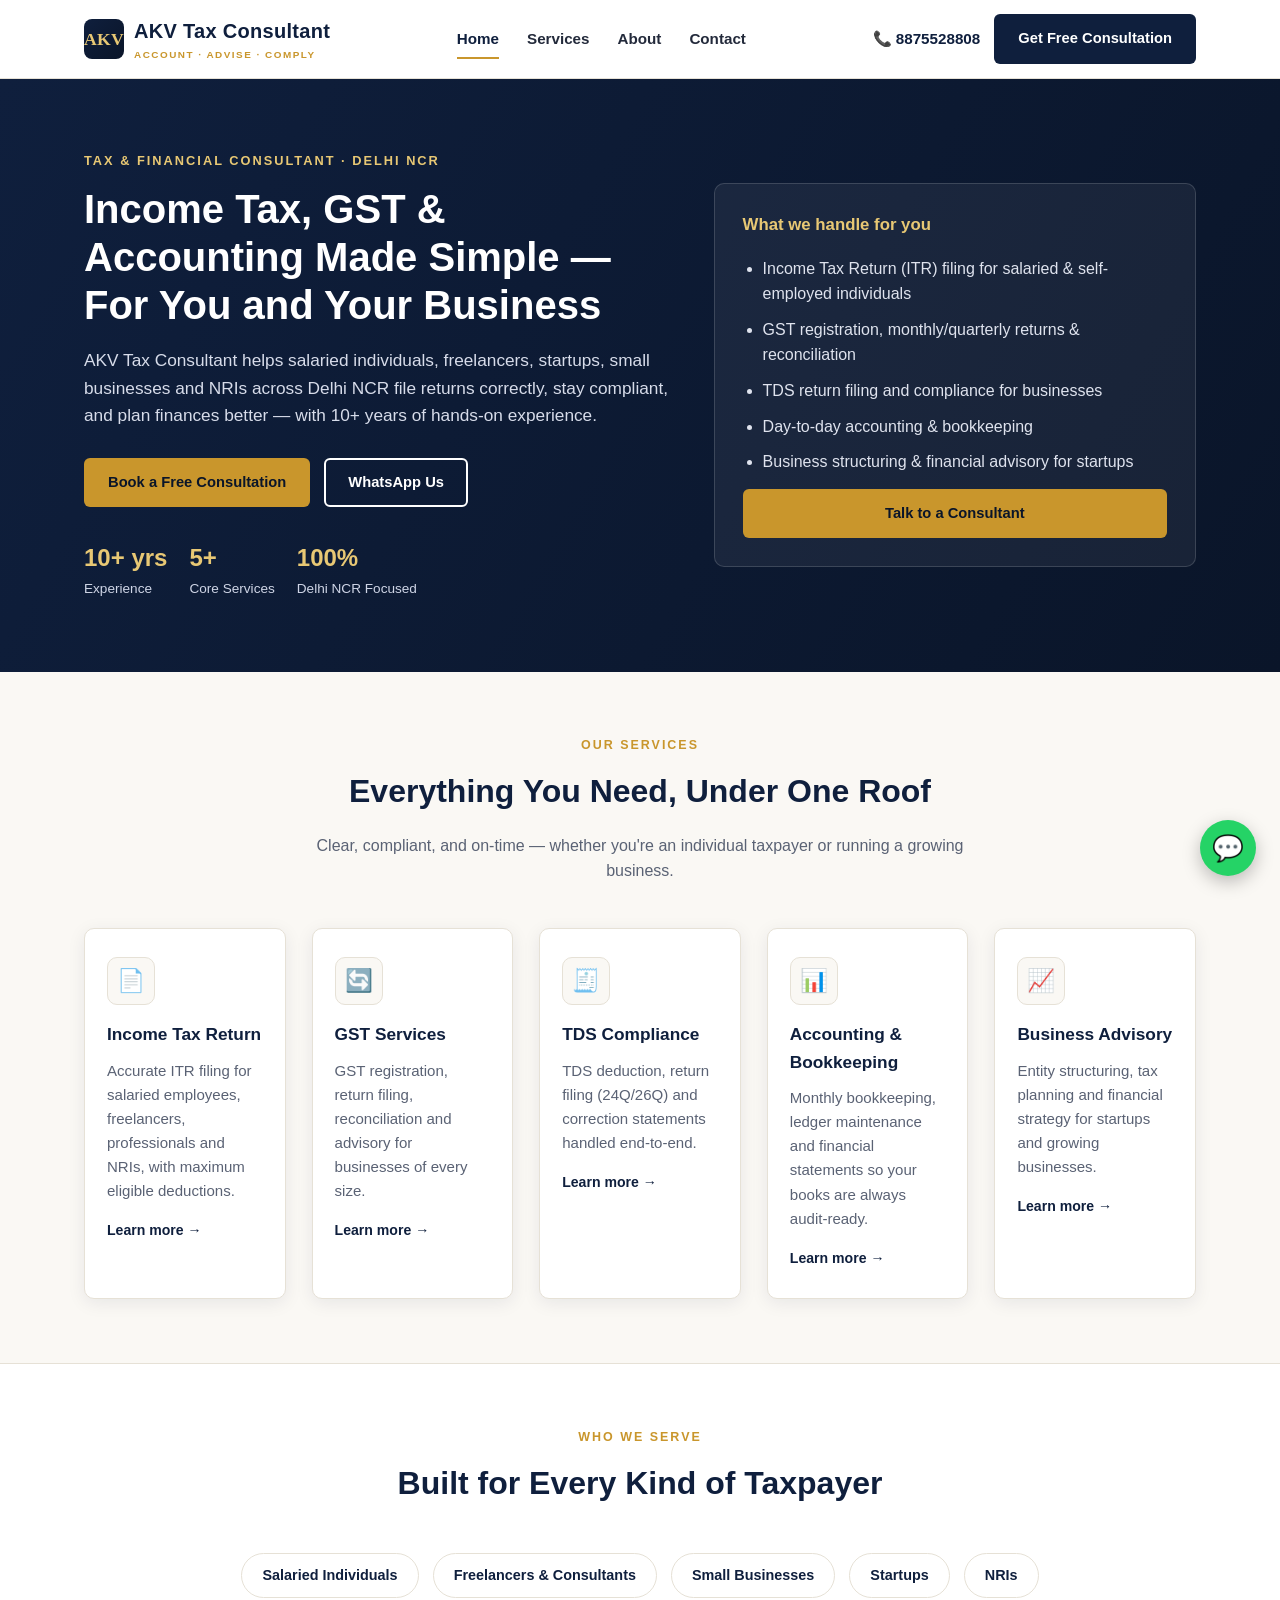
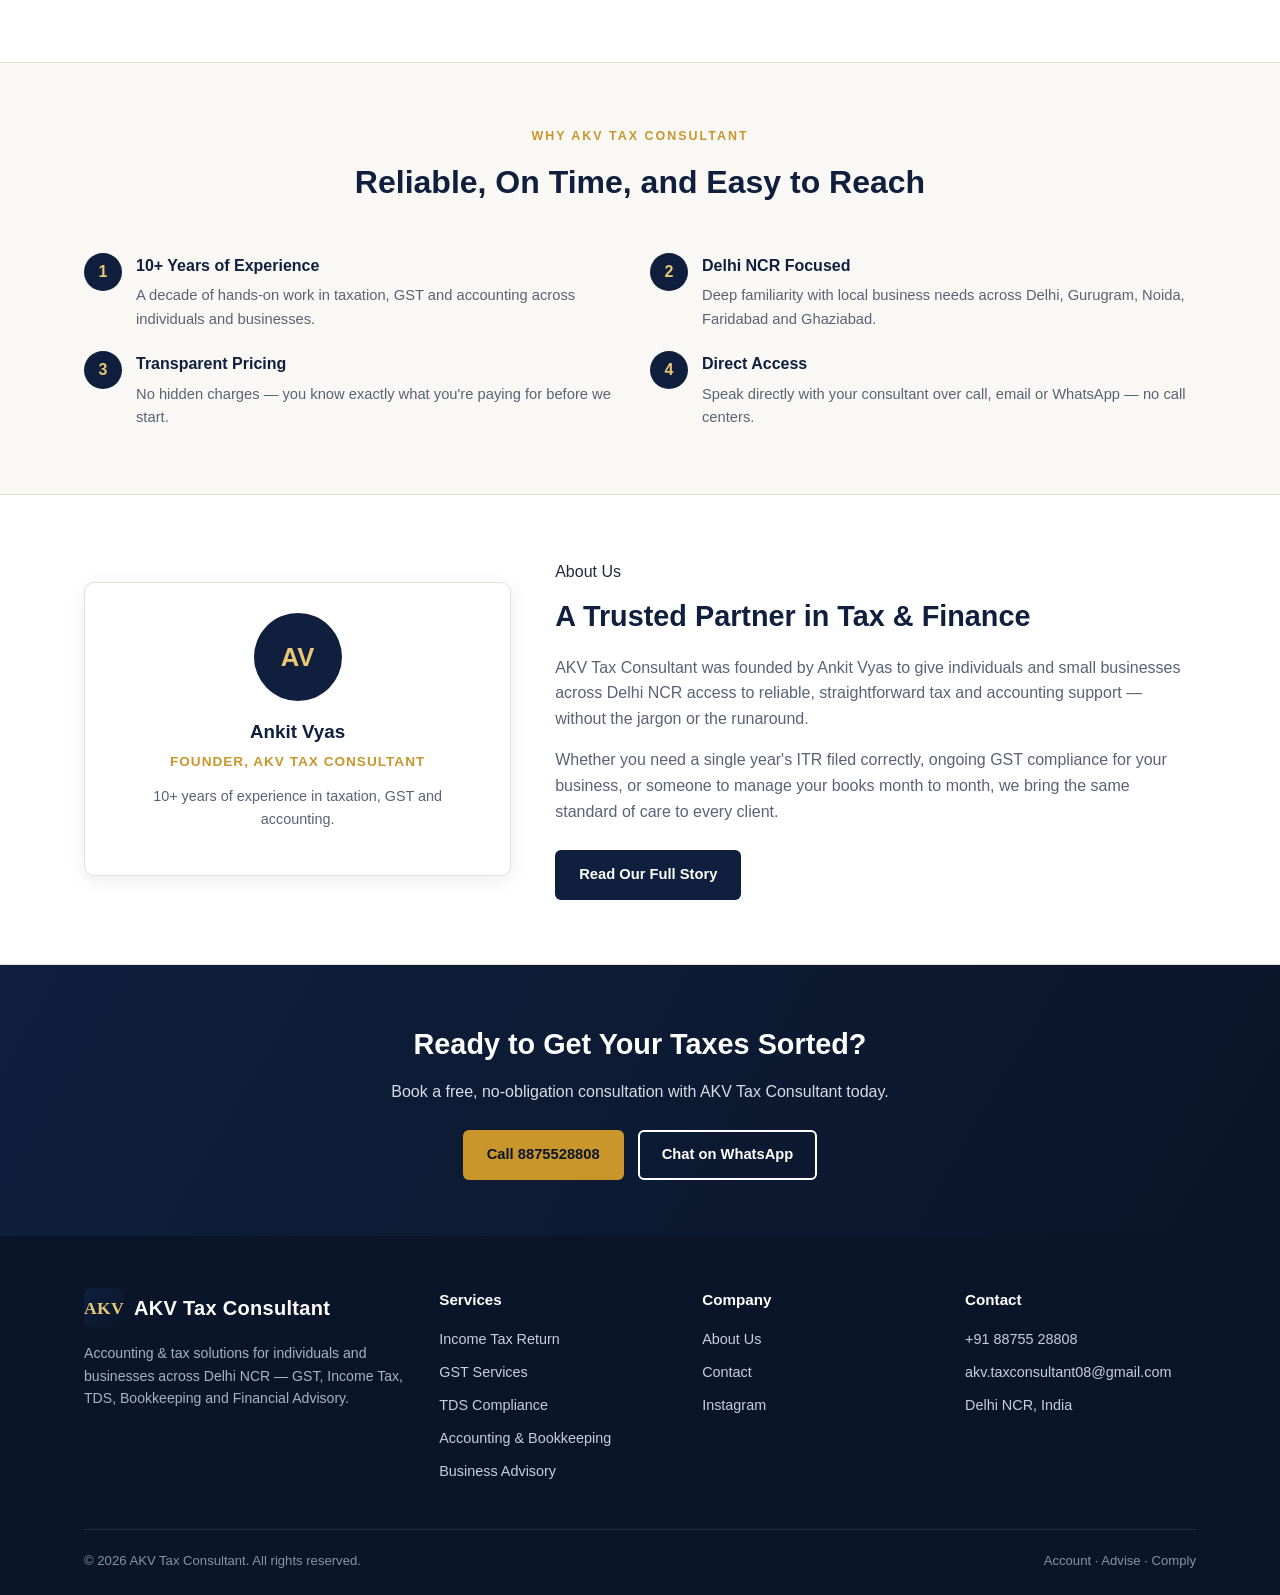
==== index.html @ e9725eb0 "Initial website: home, services, about, contact + SEO/schema Co-Authored-By: Claude Sonnet 5 <norepl" ====
<!DOCTYPE html>
<html lang="en-IN">
<head>
<meta charset="UTF-8">
<meta name="viewport" content="width=device-width, initial-scale=1.0">
<title>AKV Tax Consultant | Income Tax, GST & TDS Filing in Delhi NCR</title>
<meta name="description" content="AKV Tax Consultant helps salaried individuals, freelancers, startups & small businesses in Delhi NCR with Income Tax Return filing, GST, TDS compliance, bookkeeping & business advisory. Call +91 8875528808.">
<link rel="canonical" href="https://akvtaxconsultant.github.io/">
<link rel="icon" type="image/svg+xml" href="images/favicon.svg">
<link rel="stylesheet" href="css/style.css">

<!-- Open Graph -->
<meta property="og:type" content="website">
<meta property="og:title" content="AKV Tax Consultant | Income Tax, GST & TDS Filing in Delhi NCR">
<meta property="og:description" content="Accounting & tax solutions for individuals, freelancers, startups and small businesses across Delhi NCR — ITR, GST, TDS, bookkeeping & business advisory.">
<meta property="og:url" content="https://akvtaxconsultant.github.io/">
<meta property="og:locale" content="en_IN">

<script type="application/ld+json">
{
  "@context": "https://schema.org",
  "@type": "AccountingService",
  "name": "AKV Tax Consultant",
  "image": "https://akvtaxconsultant.github.io/images/favicon.svg",
  "url": "https://akvtaxconsultant.github.io/",
  "telephone": "+91-8875528808",
  "email": "akv.taxconsultant08@gmail.com",
  "priceRange": "₹₹",
  "areaServed": ["Delhi NCR", "Delhi", "Gurugram", "Noida", "Faridabad", "Ghaziabad"],
  "address": {
    "@type": "PostalAddress",
    "addressLocality": "Delhi NCR",
    "addressRegion": "Delhi",
    "addressCountry": "IN"
  },
  "founder": {
    "@type": "Person",
    "name": "Ankit Vyas"
  },
  "sameAs": ["https://www.instagram.com/akvtaxconsultant/"],
  "slogan": "Account | Advise | Comply",
  "makesOffer": [
    { "@type": "Offer", "itemOffered": { "@type": "Service", "name": "Income Tax Return Filing" } },
    { "@type": "Offer", "itemOffered": { "@type": "Service", "name": "GST Registration & Filing" } },
    { "@type": "Offer", "itemOffered": { "@type": "Service", "name": "TDS Compliance" } },
    { "@type": "Offer", "itemOffered": { "@type": "Service", "name": "Accounting & Bookkeeping" } },
    { "@type": "Offer", "itemOffered": { "@type": "Service", "name": "Business Advisory" } }
  ]
}
</script>
</head>
<body>

<header class="site-header">
  <div class="nav-wrap">
    <a href="index.html" class="brand">
      <span class="brand-mark">AKV</span>
      <span>AKV Tax Consultant<small>Account · Advise · Comply</small></span>
    </a>
    <nav class="main-nav" aria-label="Primary">
      <a href="index.html" class="active">Home</a>
      <div class="has-dropdown">
        <a href="services.html">Services</a>
        <div class="dropdown">
          <a href="services/income-tax-return-filing.html">Income Tax Return Filing</a>
          <a href="services/gst-services.html">GST Services</a>
          <a href="services/tds-compliance.html">TDS Compliance</a>
          <a href="services/accounting-bookkeeping.html">Accounting &amp; Bookkeeping</a>
          <a href="services/business-advisory.html">Business Advisory</a>
        </div>
      </div>
      <a href="about.html">About</a>
      <a href="contact.html">Contact</a>
    </nav>
    <div class="header-cta">
      <a href="tel:+918875528808" class="call-link">📞 8875528808</a>
      <a href="contact.html" class="btn btn-primary">Get Free Consultation</a>
    </div>
    <button class="nav-toggle" aria-label="Toggle menu" aria-expanded="false">☰</button>
  </div>
</header>

<section class="hero">
  <div class="container">
    <div>
      <div class="eyebrow">Tax &amp; Financial Consultant · Delhi NCR</div>
      <h1>Income Tax, GST &amp; Accounting Made Simple — For You and Your Business</h1>
      <p class="lead">AKV Tax Consultant helps salaried individuals, freelancers, startups, small businesses and NRIs across Delhi NCR file returns correctly, stay compliant, and plan finances better — with 10+ years of hands-on experience.</p>
      <div class="hero-actions">
        <a href="contact.html" class="btn btn-gold">Book a Free Consultation</a>
        <a href="https://wa.me/918875528808" class="btn btn-outline" style="border-color:#fff;color:#fff;">WhatsApp Us</a>
      </div>
      <div class="hero-badges">
        <div><strong>10+ yrs</strong>Experience</div>
        <div><strong>5+</strong>Core Services</div>
        <div><strong>100%</strong>Delhi NCR Focused</div>
      </div>
    </div>
    <div class="hero-panel">
      <h3>What we handle for you</h3>
      <ul>
        <li>Income Tax Return (ITR) filing for salaried &amp; self-employed individuals</li>
        <li>GST registration, monthly/quarterly returns &amp; reconciliation</li>
        <li>TDS return filing and compliance for businesses</li>
        <li>Day-to-day accounting &amp; bookkeeping</li>
        <li>Business structuring &amp; financial advisory for startups</li>
      </ul>
      <a href="contact.html" class="btn btn-gold" style="width:100%;">Talk to a Consultant</a>
    </div>
  </div>
</section>

<section>
  <div class="container">
    <div class="section-head">
      <div class="eyebrow">Our Services</div>
      <h2>Everything You Need, Under One Roof</h2>
      <p>Clear, compliant, and on-time — whether you're an individual taxpayer or running a growing business.</p>
    </div>
    <div class="grid grid-5">
      <div class="card">
        <div class="icon">📄</div>
        <h3>Income Tax Return</h3>
        <p>Accurate ITR filing for salaried employees, freelancers, professionals and NRIs, with maximum eligible deductions.</p>
        <a class="card-link" href="services/income-tax-return-filing.html">Learn more →</a>
      </div>
      <div class="card">
        <div class="icon">🔄</div>
        <h3>GST Services</h3>
        <p>GST registration, return filing, reconciliation and advisory for businesses of every size.</p>
        <a class="card-link" href="services/gst-services.html">Learn more →</a>
      </div>
      <div class="card">
        <div class="icon">🧾</div>
        <h3>TDS Compliance</h3>
        <p>TDS deduction, return filing (24Q/26Q) and correction statements handled end-to-end.</p>
        <a class="card-link" href="services/tds-compliance.html">Learn more →</a>
      </div>
      <div class="card">
        <div class="icon">📊</div>
        <h3>Accounting &amp; Bookkeeping</h3>
        <p>Monthly bookkeeping, ledger maintenance and financial statements so your books are always audit-ready.</p>
        <a class="card-link" href="services/accounting-bookkeeping.html">Learn more →</a>
      </div>
      <div class="card">
        <div class="icon">📈</div>
        <h3>Business Advisory</h3>
        <p>Entity structuring, tax planning and financial strategy for startups and growing businesses.</p>
        <a class="card-link" href="services/business-advisory.html">Learn more →</a>
      </div>
    </div>
  </div>
</section>

<section class="section-alt">
  <div class="container">
    <div class="section-head">
      <div class="eyebrow">Who We Serve</div>
      <h2>Built for Every Kind of Taxpayer</h2>
    </div>
    <div class="clients-strip">
      <span class="pill">Salaried Individuals</span>
      <span class="pill">Freelancers &amp; Consultants</span>
      <span class="pill">Small Businesses</span>
      <span class="pill">Startups</span>
      <span class="pill">NRIs</span>
    </div>
  </div>
</section>

<section>
  <div class="container">
    <div class="section-head">
      <div class="eyebrow">Why AKV Tax Consultant</div>
      <h2>Reliable, On Time, and Easy to Reach</h2>
    </div>
    <div class="why-list">
      <div class="why-item">
        <div class="num">1</div>
        <div><h4>10+ Years of Experience</h4><p>A decade of hands-on work in taxation, GST and accounting across individuals and businesses.</p></div>
      </div>
      <div class="why-item">
        <div class="num">2</div>
        <div><h4>Delhi NCR Focused</h4><p>Deep familiarity with local business needs across Delhi, Gurugram, Noida, Faridabad and Ghaziabad.</p></div>
      </div>
      <div class="why-item">
        <div class="num">3</div>
        <div><h4>Transparent Pricing</h4><p>No hidden charges — you know exactly what you're paying for before we start.</p></div>
      </div>
      <div class="why-item">
        <div class="num">4</div>
        <div><h4>Direct Access</h4><p>Speak directly with your consultant over call, email or WhatsApp — no call centers.</p></div>
      </div>
    </div>
  </div>
</section>

<section class="section-alt">
  <div class="container about-grid">
    <div class="founder-card">
      <div class="founder-avatar">AV</div>
      <h3>Ankit Vyas</h3>
      <div class="role">Founder, AKV Tax Consultant</div>
      <p style="color:var(--text-muted); font-size:0.9rem; margin-top:12px;">10+ years of experience in taxation, GST and accounting.</p>
    </div>
    <div>
      <div class="eyebrow">About Us</div>
      <h2 style="color:var(--navy); font-size:1.8rem; margin:8px 0 14px;">A Trusted Partner in Tax &amp; Finance</h2>
      <p style="color:var(--text-muted);">AKV Tax Consultant was founded by Ankit Vyas to give individuals and small businesses across Delhi NCR access to reliable, straightforward tax and accounting support — without the jargon or the runaround.</p>
      <p style="color:var(--text-muted);">Whether you need a single year's ITR filed correctly, ongoing GST compliance for your business, or someone to manage your books month to month, we bring the same standard of care to every client.</p>
      <a href="about.html" class="btn btn-primary" style="margin-top:10px;">Read Our Full Story</a>
    </div>
  </div>
</section>

<section class="cta-band">
  <div class="container">
    <h2>Ready to Get Your Taxes Sorted?</h2>
    <p>Book a free, no-obligation consultation with AKV Tax Consultant today.</p>
    <div class="hero-actions">
      <a href="tel:+918875528808" class="btn btn-gold">Call 8875528808</a>
      <a href="https://wa.me/918875528808" class="btn btn-outline" style="border-color:#fff;color:#fff;">Chat on WhatsApp</a>
    </div>
  </div>
</section>

<footer class="site-footer">
  <div class="container">
    <div class="footer-grid">
      <div class="footer-brand">
        <div class="brand" style="color:#fff; margin-bottom:14px;">
          <span class="brand-mark">AKV</span>
          <span>AKV Tax Consultant</span>
        </div>
        <p>Accounting &amp; tax solutions for individuals and businesses across Delhi NCR — GST, Income Tax, TDS, Bookkeeping and Financial Advisory.</p>
      </div>
      <div>
        <h4>Services</h4>
        <ul>
          <li><a href="services/income-tax-return-filing.html">Income Tax Return</a></li>
          <li><a href="services/gst-services.html">GST Services</a></li>
          <li><a href="services/tds-compliance.html">TDS Compliance</a></li>
          <li><a href="services/accounting-bookkeeping.html">Accounting &amp; Bookkeeping</a></li>
          <li><a href="services/business-advisory.html">Business Advisory</a></li>
        </ul>
      </div>
      <div>
        <h4>Company</h4>
        <ul>
          <li><a href="about.html">About Us</a></li>
          <li><a href="contact.html">Contact</a></li>
          <li><a href="https://www.instagram.com/akvtaxconsultant/">Instagram</a></li>
        </ul>
      </div>
      <div>
        <h4>Contact</h4>
        <ul>
          <li><a href="tel:+918875528808">+91 88755 28808</a></li>
          <li><a href="mailto:akv.taxconsultant08@gmail.com">akv.taxconsultant08@gmail.com</a></li>
          <li>Delhi NCR, India</li>
        </ul>
      </div>
    </div>
    <div class="footer-bottom">
      <span>© <span id="year"></span> AKV Tax Consultant. All rights reserved.</span>
      <span>Account · Advise · Comply</span>
    </div>
  </div>
</footer>
<a href="https://wa.me/918875528808" class="whatsapp-float" aria-label="Chat on WhatsApp">💬</a>

<script src="js/main.js"></script>
</body>
</html>
---- css/style.css ----
/* AKV Tax Consultant — site styles */

:root {
  --navy: #0f1f3d;
  --navy-dark: #0a1529;
  --gold: #c9962c;
  --gold-light: #e8c874;
  --off-white: #faf8f4;
  --text: #232a3b;
  --text-muted: #5a6274;
  --border: #e6e1d6;
  --radius: 10px;
  --shadow: 0 4px 18px rgba(15, 31, 61, 0.08);
  --max-width: 1160px;
}

* { box-sizing: border-box; }

html { scroll-behavior: smooth; }

body {
  margin: 0;
  font-family: "Segoe UI", Tahoma, Geneva, Verdana, sans-serif;
  color: var(--text);
  background: var(--off-white);
  line-height: 1.6;
}

img { max-width: 100%; display: block; }

a { color: inherit; text-decoration: none; }

.container {
  max-width: var(--max-width);
  margin: 0 auto;
  padding: 0 24px;
}

/* ---------- Header ---------- */
.site-header {
  background: #fff;
  border-bottom: 1px solid var(--border);
  position: sticky;
  top: 0;
  z-index: 100;
}

.nav-wrap {
  display: flex;
  align-items: center;
  justify-content: space-between;
  padding: 14px 24px;
  max-width: var(--max-width);
  margin: 0 auto;
}

.brand {
  display: flex;
  align-items: center;
  gap: 10px;
  font-weight: 700;
  font-size: 1.25rem;
  color: var(--navy);
  letter-spacing: 0.3px;
}

.brand .brand-mark {
  display: inline-flex;
  align-items: center;
  justify-content: center;
  width: 40px;
  height: 40px;
  border-radius: 8px;
  background: linear-gradient(135deg, var(--navy), var(--navy-dark));
  color: var(--gold-light);
  font-family: Georgia, 'Times New Roman', serif;
  font-weight: 700;
  font-size: 1.1rem;
}

.brand small {
  display: block;
  font-size: 0.62rem;
  font-weight: 600;
  letter-spacing: 1.5px;
  color: var(--gold);
  text-transform: uppercase;
}

nav.main-nav {
  display: flex;
  align-items: center;
  gap: 28px;
}

nav.main-nav a {
  font-size: 0.95rem;
  font-weight: 600;
  color: var(--text);
  position: relative;
  padding: 4px 0;
}

nav.main-nav a:hover,
nav.main-nav a.active {
  color: var(--navy);
}

nav.main-nav a.active::after {
  content: "";
  position: absolute;
  left: 0; right: 0; bottom: -4px;
  height: 2px;
  background: var(--gold);
}

.has-dropdown { position: relative; }

.dropdown {
  display: none;
  position: absolute;
  top: 100%;
  left: 0;
  background: #fff;
  box-shadow: var(--shadow);
  border-radius: var(--radius);
  padding: 10px;
  min-width: 240px;
  border: 1px solid var(--border);
}

.has-dropdown:hover .dropdown,
.has-dropdown:focus-within .dropdown {
  display: block;
}

.dropdown a {
  display: block;
  padding: 9px 12px;
  border-radius: 6px;
  font-weight: 500;
  font-size: 0.92rem;
}

.dropdown a:hover { background: var(--off-white); color: var(--navy); }

.header-cta {
  display: flex;
  align-items: center;
  gap: 14px;
}

.btn {
  display: inline-block;
  padding: 11px 22px;
  border-radius: 6px;
  font-weight: 700;
  font-size: 0.92rem;
  text-align: center;
  cursor: pointer;
  border: 2px solid transparent;
  transition: all 0.15s ease;
}

.btn-primary {
  background: var(--navy);
  color: #fff;
}
.btn-primary:hover { background: var(--navy-dark); }

.btn-gold {
  background: var(--gold);
  color: var(--navy-dark);
}
.btn-gold:hover { background: var(--gold-light); }

.btn-outline {
  border-color: var(--navy);
  color: var(--navy);
  background: transparent;
}
.btn-outline:hover { background: var(--navy); color: #fff; }

.call-link {
  font-weight: 700;
  color: var(--navy);
  font-size: 0.95rem;
}

.nav-toggle {
  display: none;
  background: none;
  border: none;
  font-size: 1.6rem;
  cursor: pointer;
  color: var(--navy);
}

/* ---------- Hero ---------- */
.hero {
  background: linear-gradient(120deg, var(--navy) 0%, var(--navy-dark) 100%);
  color: #fff;
  padding: 72px 0;
}

.hero .container {
  display: grid;
  grid-template-columns: 1.1fr 0.9fr;
  gap: 40px;
  align-items: center;
}

.hero .eyebrow {
  color: var(--gold-light);
  text-transform: uppercase;
  letter-spacing: 2px;
  font-weight: 700;
  font-size: 0.8rem;
  margin-bottom: 14px;
}

.hero h1 {
  font-size: 2.5rem;
  line-height: 1.2;
  margin: 0 0 18px;
}

.hero p.lead {
  font-size: 1.08rem;
  color: #d7dcea;
  margin-bottom: 28px;
}

.hero-actions { display: flex; gap: 14px; flex-wrap: wrap; }

.hero-badges {
  display: flex;
  gap: 22px;
  margin-top: 32px;
  flex-wrap: wrap;
}

.hero-badges div {
  font-size: 0.85rem;
  color: #cfd5e6;
}

.hero-badges strong {
  display: block;
  font-size: 1.5rem;
  color: var(--gold-light);
}

.hero-panel {
  background: rgba(255,255,255,0.06);
  border: 1px solid rgba(255,255,255,0.15);
  border-radius: var(--radius);
  padding: 28px;
}

.hero-panel h3 { margin-top: 0; color: var(--gold-light); font-size: 1.05rem; }

.hero-panel ul { padding-left: 20px; margin: 14px 0; }
.hero-panel li { margin-bottom: 10px; color: #dfe3ee; }

/* ---------- Sections ---------- */
section { padding: 64px 0; }

.section-head {
  text-align: center;
  max-width: 680px;
  margin: 0 auto 44px;
}

.section-head .eyebrow {
  color: var(--gold);
  text-transform: uppercase;
  letter-spacing: 2px;
  font-weight: 700;
  font-size: 0.78rem;
}

.section-head h2 {
  font-size: 2rem;
  color: var(--navy);
  margin: 10px 0 12px;
}

.section-head p { color: var(--text-muted); }

.grid {
  display: grid;
  gap: 26px;
}

.grid-5 { grid-template-columns: repeat(5, 1fr); }
.grid-3 { grid-template-columns: repeat(3, 1fr); }
.grid-2 { grid-template-columns: repeat(2, 1fr); }

.card {
  background: #fff;
  border: 1px solid var(--border);
  border-radius: var(--radius);
  padding: 28px 22px;
  box-shadow: var(--shadow);
  transition: transform 0.15s ease, box-shadow 0.15s ease;
}

.card:hover { transform: translateY(-4px); box-shadow: 0 10px 26px rgba(15,31,61,0.14); }

.card .icon {
  width: 48px; height: 48px;
  border-radius: 10px;
  background: var(--off-white);
  border: 1px solid var(--border);
  display: flex; align-items: center; justify-content: center;
  font-size: 1.4rem;
  margin-bottom: 16px;
  color: var(--gold);
}

.card h3 { margin: 0 0 10px; font-size: 1.08rem; color: var(--navy); }
.card p { margin: 0 0 14px; color: var(--text-muted); font-size: 0.94rem; }
.card a.card-link { font-weight: 700; color: var(--navy); font-size: 0.88rem; }
.card a.card-link:hover { color: var(--gold); }

.section-alt { background: #fff; border-top: 1px solid var(--border); border-bottom: 1px solid var(--border); }

.why-list { display: grid; grid-template-columns: repeat(2, 1fr); gap: 20px; }
.why-item { display: flex; gap: 14px; }
.why-item .num {
  flex: none;
  width: 38px; height: 38px;
  border-radius: 50%;
  background: var(--navy);
  color: var(--gold-light);
  display: flex; align-items: center; justify-content: center;
  font-weight: 700;
}
.why-item h4 { margin: 0 0 6px; color: var(--navy); font-size: 1rem; }
.why-item p { margin: 0; color: var(--text-muted); font-size: 0.92rem; }

.clients-strip {
  display: flex;
  gap: 14px;
  flex-wrap: wrap;
  justify-content: center;
}

.pill {
  background: #fff;
  border: 1px solid var(--border);
  border-radius: 999px;
  padding: 10px 20px;
  font-weight: 600;
  font-size: 0.9rem;
  color: var(--navy);
}

.about-grid {
  display: grid;
  grid-template-columns: 0.8fr 1.2fr;
  gap: 44px;
  align-items: center;
}

.founder-card {
  background: #fff;
  border: 1px solid var(--border);
  border-radius: var(--radius);
  box-shadow: var(--shadow);
  padding: 30px;
  text-align: center;
}

.founder-avatar {
  width: 88px; height: 88px;
  border-radius: 50%;
  background: var(--navy);
  color: var(--gold-light);
  font-weight: 700;
  font-size: 1.6rem;
  display: flex; align-items: center; justify-content: center;
  margin: 0 auto 16px;
}

.founder-card h3 { margin: 0 0 4px; color: var(--navy); }
.founder-card .role { color: var(--gold); font-weight: 700; font-size: 0.85rem; text-transform: uppercase; letter-spacing: 1px; }

.cta-band {
  background: linear-gradient(120deg, var(--navy), var(--navy-dark));
  color: #fff;
  text-align: center;
  padding: 56px 0;
}

.cta-band h2 { font-size: 1.8rem; margin: 0 0 12px; }
.cta-band p { color: #d7dcea; margin: 0 0 26px; }
.cta-band .hero-actions { justify-content: center; }

/* ---------- FAQ ---------- */
.faq-item {
  background: #fff;
  border: 1px solid var(--border);
  border-radius: var(--radius);
  margin-bottom: 14px;
  overflow: hidden;
}

.faq-item summary {
  padding: 18px 22px;
  font-weight: 700;
  color: var(--navy);
  cursor: pointer;
  list-style: none;
  display: flex;
  justify-content: space-between;
  align-items: center;
}

.faq-item summary::-webkit-details-marker { display: none; }
.faq-item summary::after { content: "+"; font-size: 1.3rem; color: var(--gold); }
.faq-item[open] summary::after { content: "\2212"; }
.faq-item .faq-body { padding: 0 22px 20px; color: var(--text-muted); font-size: 0.94rem; }

/* ---------- Breadcrumb ---------- */
.breadcrumb {
  font-size: 0.85rem;
  color: var(--text-muted);
  padding: 16px 0;
}
.breadcrumb a { color: var(--navy); font-weight: 600; }

/* ---------- Service page layout ---------- */
.service-hero {
  background: var(--navy);
  color: #fff;
  padding: 48px 0;
}
.service-hero h1 { font-size: 2.1rem; margin: 8px 0 12px; }
.service-hero p { color: #d7dcea; max-width: 680px; }

.service-layout {
  display: grid;
  grid-template-columns: 2fr 1fr;
  gap: 40px;
  align-items: start;
}

.service-layout h2 { color: var(--navy); font-size: 1.4rem; margin-top: 34px; }
.service-layout ul { padding-left: 20px; }
.service-layout li { margin-bottom: 8px; color: var(--text-muted); }

.sidebar-card {
  background: #fff;
  border: 1px solid var(--border);
  border-radius: var(--radius);
  padding: 24px;
  box-shadow: var(--shadow);
  margin-bottom: 20px;
}
.sidebar-card h3 { margin-top: 0; color: var(--navy); font-size: 1rem; }
.sidebar-card ul { list-style: none; padding: 0; margin: 0; }
.sidebar-card li { padding: 9px 0; border-bottom: 1px solid var(--border); font-size: 0.92rem; }
.sidebar-card li:last-child { border-bottom: none; }
.sidebar-card li a { font-weight: 600; color: var(--text); }
.sidebar-card li a:hover { color: var(--navy); }

/* ---------- Contact ---------- */
.contact-grid {
  display: grid;
  grid-template-columns: 1fr 1fr;
  gap: 40px;
}

.contact-methods .card { margin-bottom: 18px; }

form.contact-form { display: grid; gap: 16px; }
form.contact-form label { font-weight: 600; font-size: 0.9rem; color: var(--navy); display: block; margin-bottom: 6px; }
form.contact-form input,
form.contact-form select,
form.contact-form textarea {
  width: 100%;
  padding: 12px 14px;
  border: 1px solid var(--border);
  border-radius: 6px;
  font-family: inherit;
  font-size: 0.95rem;
  background: #fff;
}
form.contact-form textarea { min-height: 120px; resize: vertical; }

/* ---------- Footer ---------- */
footer.site-footer {
  background: var(--navy-dark);
  color: #c7cee0;
  padding: 52px 0 24px;
}

.footer-grid {
  display: grid;
  grid-template-columns: 1.4fr 1fr 1fr 1fr;
  gap: 32px;
  margin-bottom: 36px;
}

.footer-grid h4 { color: #fff; margin: 0 0 16px; font-size: 0.95rem; }
.footer-grid ul { list-style: none; padding: 0; margin: 0; }
.footer-grid li { margin-bottom: 10px; font-size: 0.9rem; }
.footer-grid a:hover { color: var(--gold-light); }

.footer-brand p { font-size: 0.88rem; color: #a9b1c8; }

.footer-bottom {
  border-top: 1px solid rgba(255,255,255,0.1);
  padding-top: 20px;
  display: flex;
  justify-content: space-between;
  flex-wrap: wrap;
  gap: 10px;
  font-size: 0.82rem;
  color: #8a92ab;
}

.whatsapp-float {
  position: fixed;
  bottom: 24px;
  right: 24px;
  background: #25D366;
  color: #fff;
  width: 56px;
  height: 56px;
  border-radius: 50%;
  display: flex;
  align-items: center;
  justify-content: center;
  font-size: 1.6rem;
  box-shadow: 0 6px 18px rgba(0,0,0,0.25);
  z-index: 200;
}

/* ---------- Responsive ---------- */
@media (max-width: 900px) {
  .hero .container { grid-template-columns: 1fr; }
  .grid-5 { grid-template-columns: repeat(2, 1fr); }
  .grid-3 { grid-template-columns: repeat(2, 1fr); }
  .why-list { grid-template-columns: 1fr; }
  .about-grid { grid-template-columns: 1fr; }
  .service-layout { grid-template-columns: 1fr; }
  .contact-grid { grid-template-columns: 1fr; }
  .footer-grid { grid-template-columns: 1fr 1fr; }
}

@media (max-width: 720px) {
  nav.main-nav, .header-cta .call-link, .header-cta .btn-outline { display: none; }
  .nav-toggle { display: block; }
  nav.main-nav.open {
    display: flex;
    flex-direction: column;
    position: absolute;
    top: 100%;
    left: 0; right: 0;
    background: #fff;
    padding: 18px 24px;
    border-bottom: 1px solid var(--border);
    gap: 16px;
  }
  .grid-5, .grid-3, .grid-2 { grid-template-columns: 1fr; }
  .hero h1 { font-size: 1.9rem; }
  .footer-grid { grid-template-columns: 1fr; }
}
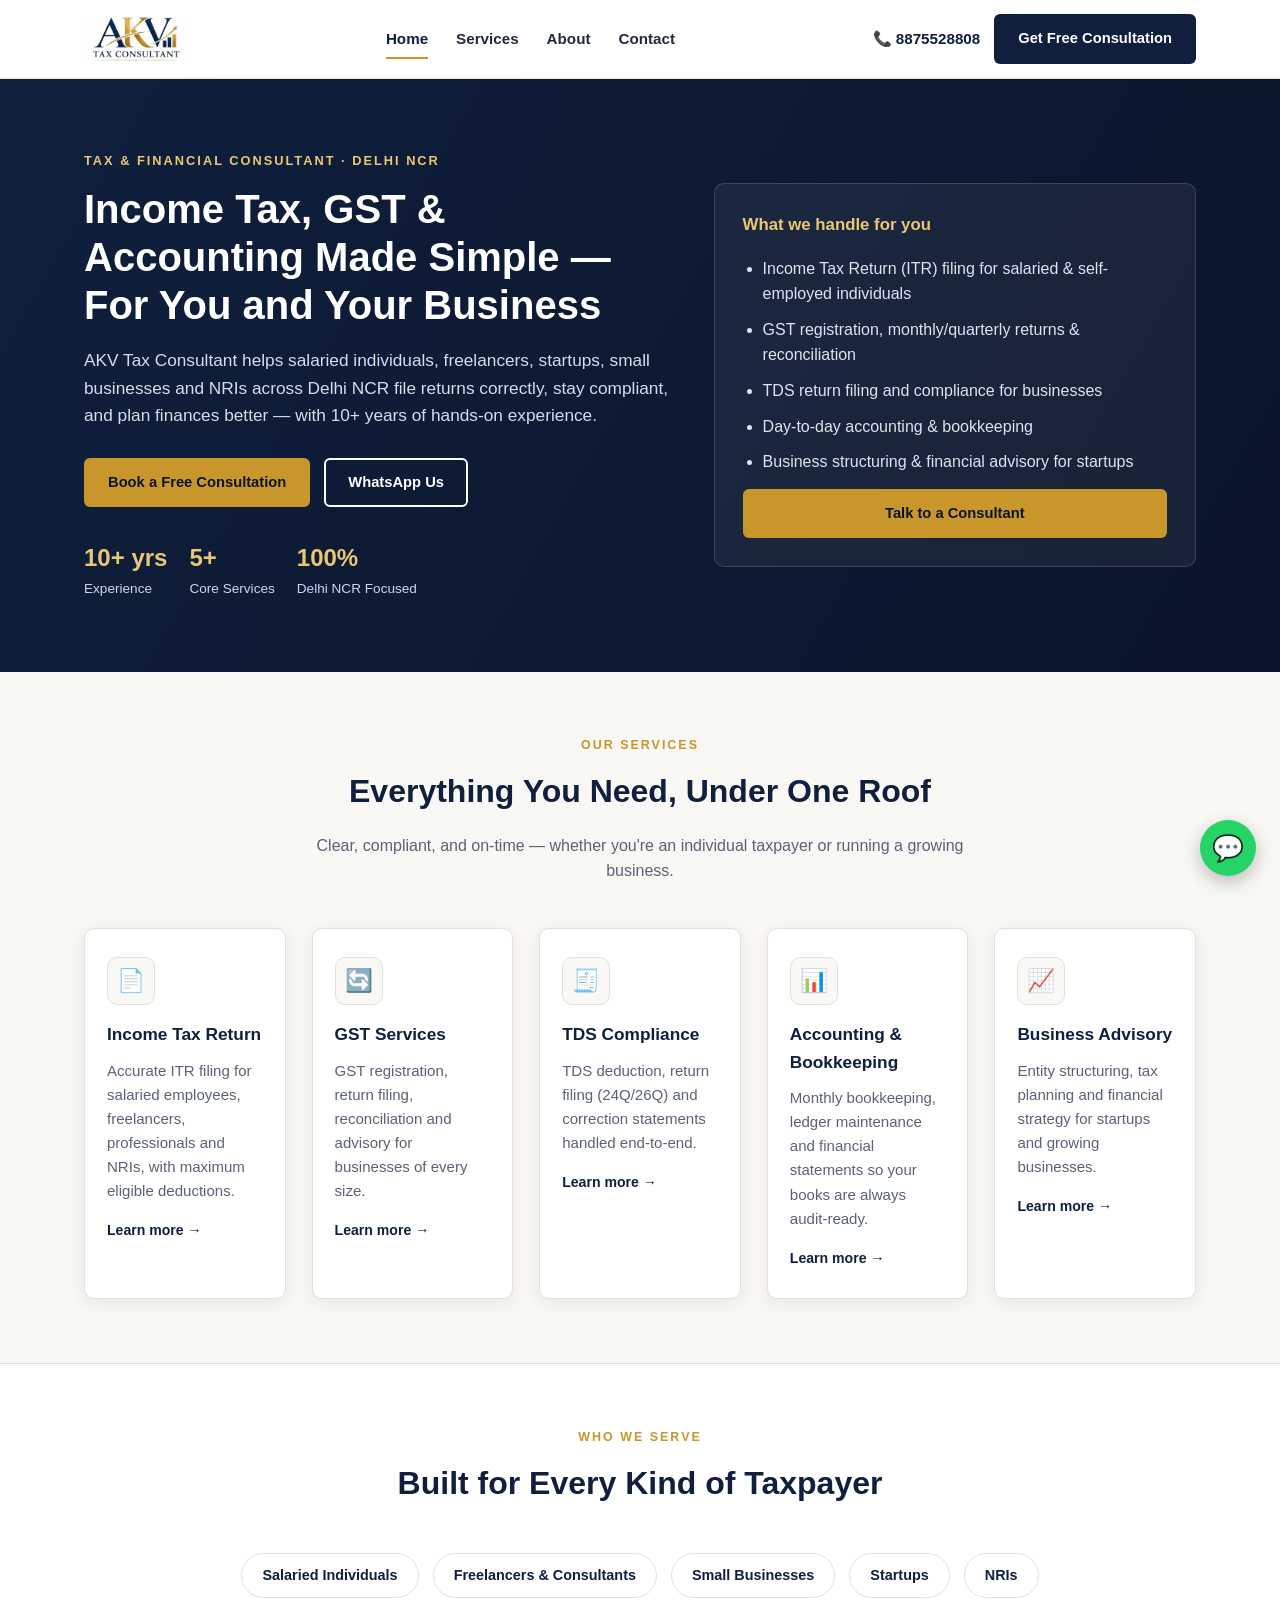
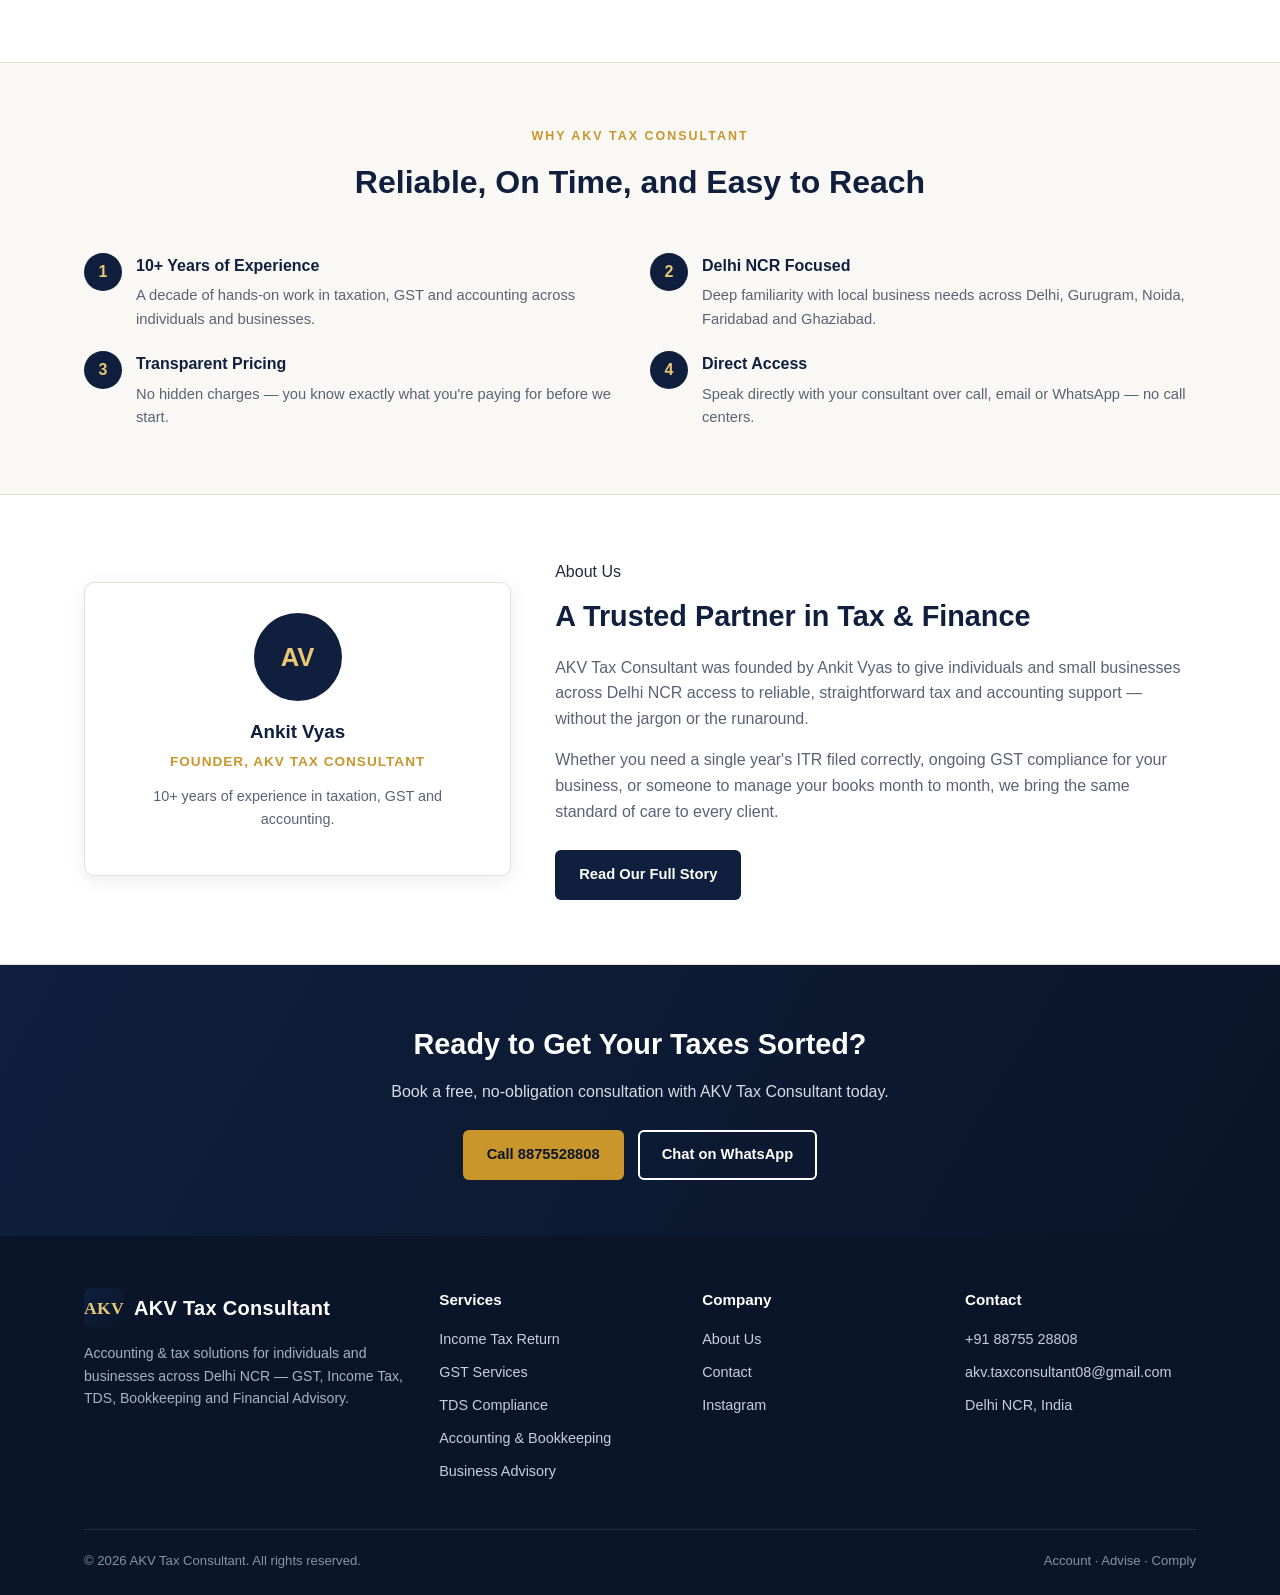
==== commit 0843d413: "Add real AKV Tax Consultant logo to header and schema Co-Authored-By: Claude Sonnet 5 <noreply@anthr" ====
--- a/index.html
+++ b/index.html
@@ -21,7 +21,7 @@
   "@context": "https://schema.org",
   "@type": "AccountingService",
   "name": "AKV Tax Consultant",
-  "image": "https://akvtaxconsultant.github.io/images/favicon.svg",
+  "image": "https://akvtaxconsultant.github.io/images/logo.jpg",
   "url": "https://akvtaxconsultant.github.io/",
   "telephone": "+91-8875528808",
   "email": "akv.taxconsultant08@gmail.com",
@@ -54,8 +54,7 @@
 <header class="site-header">
   <div class="nav-wrap">
     <a href="index.html" class="brand">
-      <span class="brand-mark">AKV</span>
-      <span>AKV Tax Consultant<small>Account · Advise · Comply</small></span>
+      <img src="images/logo.jpg" alt="AKV Tax Consultant" class="brand-logo">
     </a>
     <nav class="main-nav" aria-label="Primary">
       <a href="index.html" class="active">Home</a>
--- a/css/style.css
+++ b/css/style.css
@@ -62,6 +62,11 @@
   font-size: 1.25rem;
   color: var(--navy);
   letter-spacing: 0.3px;
+}
+
+.brand-logo {
+  height: 46px;
+  width: auto;
 }
 
 .brand .brand-mark {
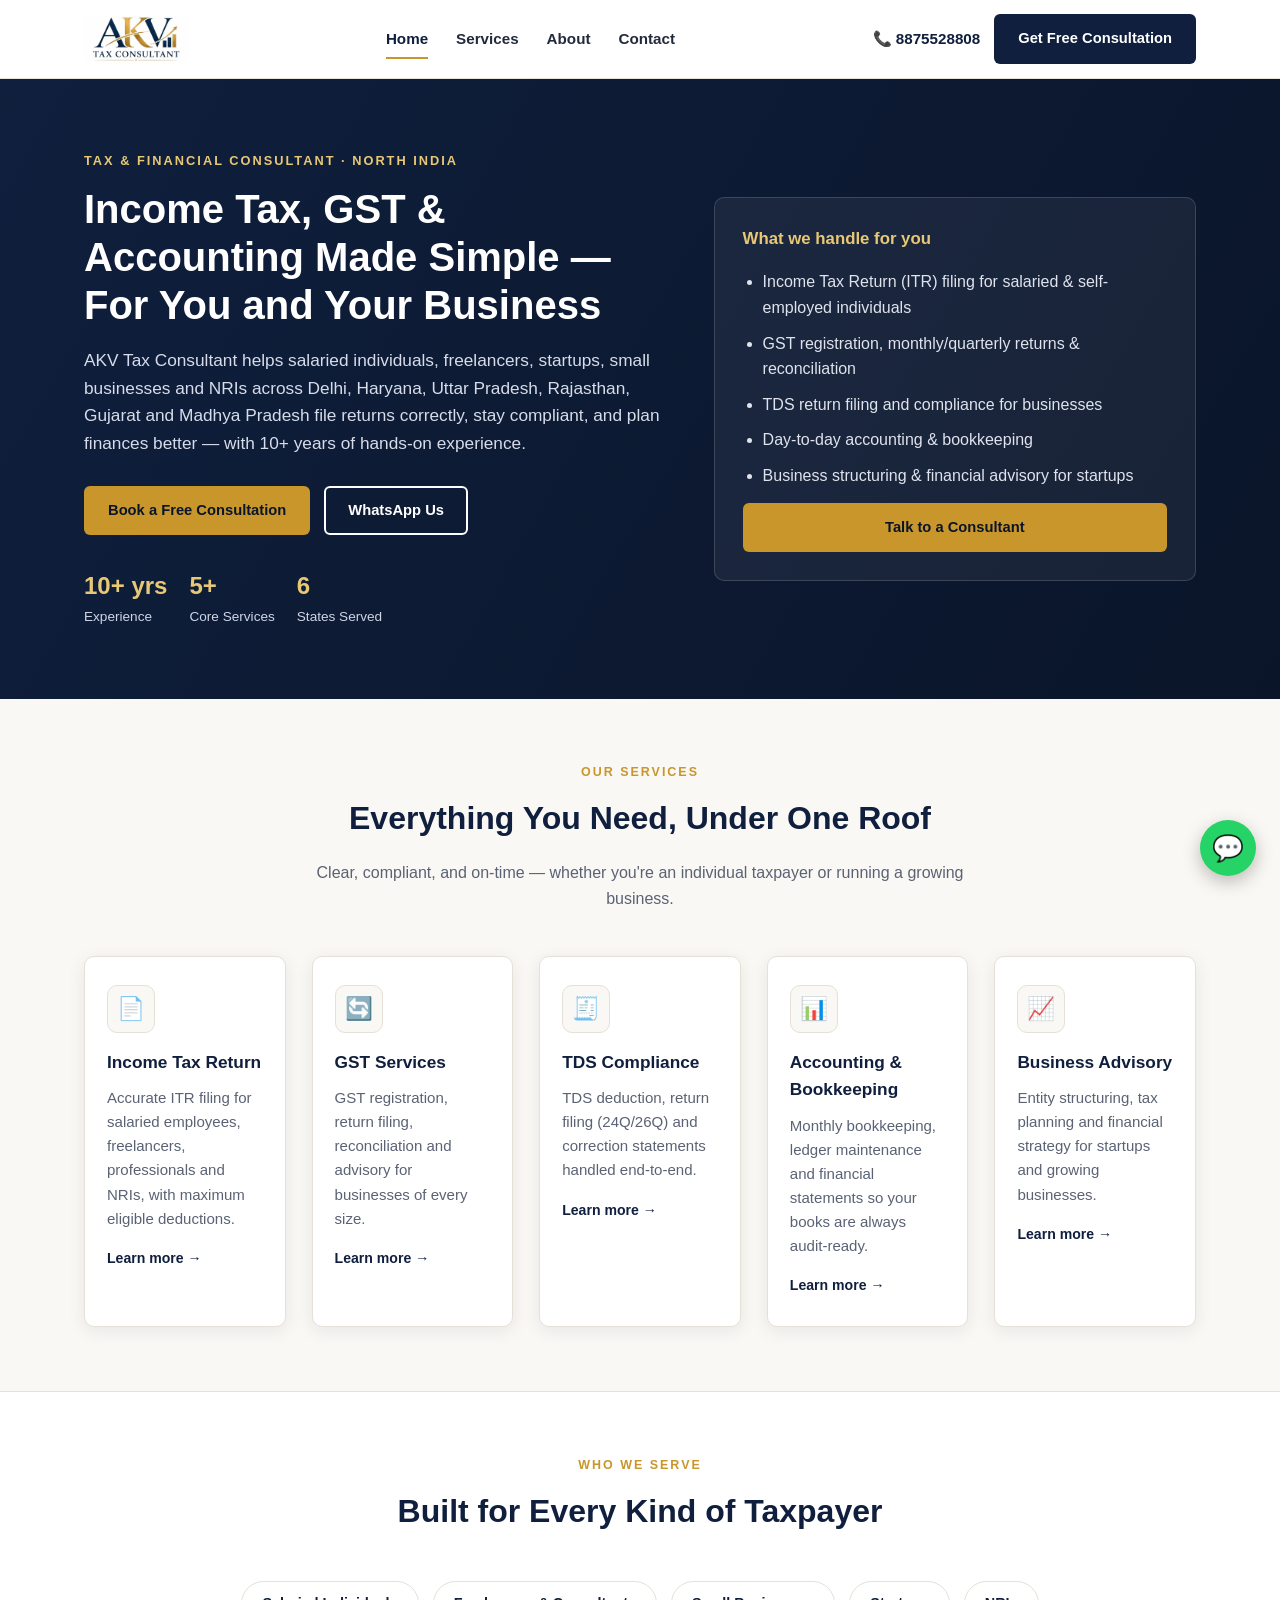
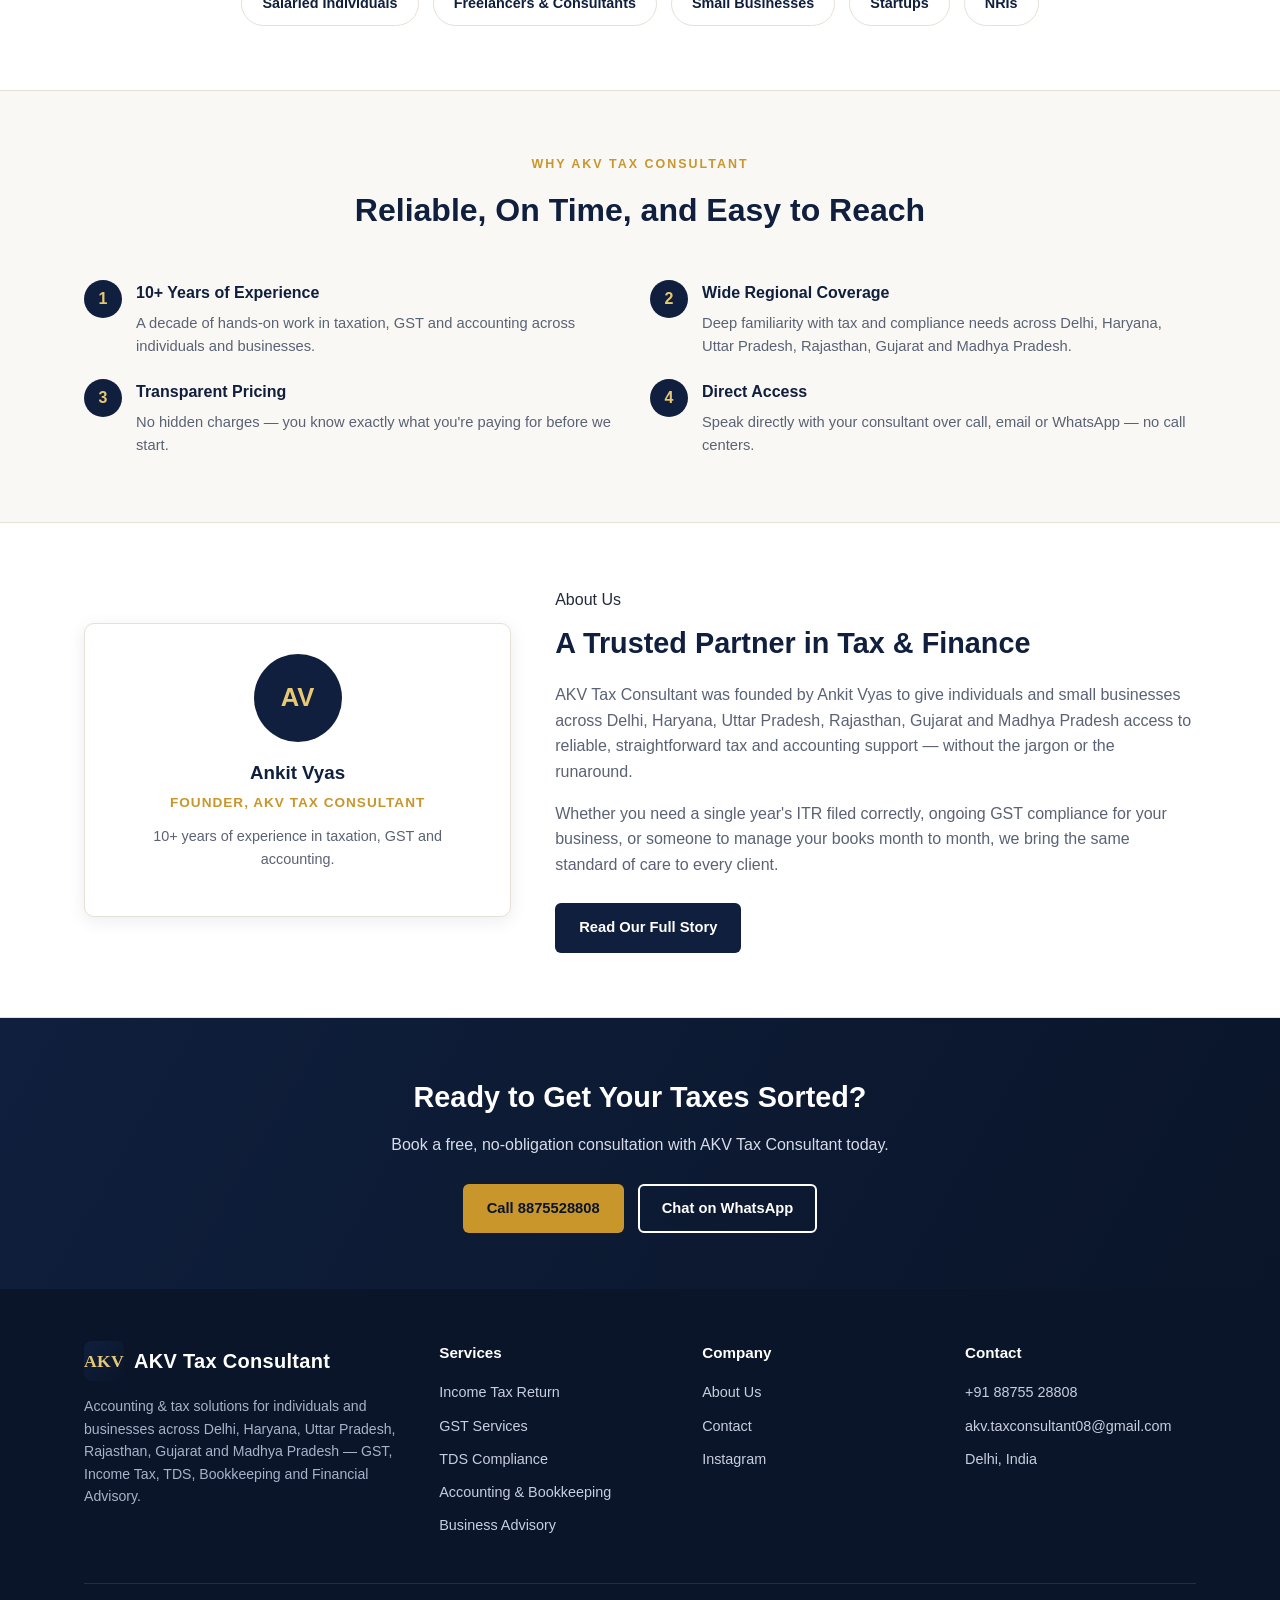
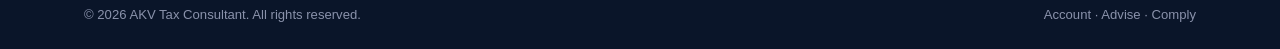
==== commit db9d5d22: "Expand service area from Delhi NCR to Delhi, Haryana, UP, Rajasthan, Gujarat & MP Co-Authored-By: Cl" ====
--- a/index.html
+++ b/index.html
@@ -3,16 +3,16 @@
 <head>
 <meta charset="UTF-8">
 <meta name="viewport" content="width=device-width, initial-scale=1.0">
-<title>AKV Tax Consultant | Income Tax, GST & TDS Filing in Delhi NCR</title>
-<meta name="description" content="AKV Tax Consultant helps salaried individuals, freelancers, startups & small businesses in Delhi NCR with Income Tax Return filing, GST, TDS compliance, bookkeeping & business advisory. Call +91 8875528808.">
+<title>AKV Tax Consultant | Income Tax, GST & TDS Filing in North India</title>
+<meta name="description" content="AKV Tax Consultant helps salaried individuals, freelancers, startups & small businesses in North India with Income Tax Return filing, GST, TDS compliance, bookkeeping & business advisory. Call +91 8875528808.">
 <link rel="canonical" href="https://akvtaxconsultant.github.io/">
 <link rel="icon" type="image/svg+xml" href="images/favicon.svg">
 <link rel="stylesheet" href="css/style.css">
 
 <!-- Open Graph -->
 <meta property="og:type" content="website">
-<meta property="og:title" content="AKV Tax Consultant | Income Tax, GST & TDS Filing in Delhi NCR">
-<meta property="og:description" content="Accounting & tax solutions for individuals, freelancers, startups and small businesses across Delhi NCR — ITR, GST, TDS, bookkeeping & business advisory.">
+<meta property="og:title" content="AKV Tax Consultant | Income Tax, GST & TDS Filing in North India">
+<meta property="og:description" content="Accounting & tax solutions for individuals, freelancers, startups and small businesses across Delhi, Haryana, Uttar Pradesh, Rajasthan, Gujarat and Madhya Pradesh — ITR, GST, TDS, bookkeeping & business advisory.">
 <meta property="og:url" content="https://akvtaxconsultant.github.io/">
 <meta property="og:locale" content="en_IN">
 
@@ -26,10 +26,10 @@
   "telephone": "+91-8875528808",
   "email": "akv.taxconsultant08@gmail.com",
   "priceRange": "₹₹",
-  "areaServed": ["Delhi NCR", "Delhi", "Gurugram", "Noida", "Faridabad", "Ghaziabad"],
+  "areaServed": ["Delhi", "Haryana", "Uttar Pradesh", "Rajasthan", "Gujarat", "Madhya Pradesh"],
   "address": {
     "@type": "PostalAddress",
-    "addressLocality": "Delhi NCR",
+    "addressLocality": "Delhi",
     "addressRegion": "Delhi",
     "addressCountry": "IN"
   },
@@ -82,9 +82,9 @@
 <section class="hero">
   <div class="container">
     <div>
-      <div class="eyebrow">Tax &amp; Financial Consultant · Delhi NCR</div>
+      <div class="eyebrow">Tax &amp; Financial Consultant · North India</div>
       <h1>Income Tax, GST &amp; Accounting Made Simple — For You and Your Business</h1>
-      <p class="lead">AKV Tax Consultant helps salaried individuals, freelancers, startups, small businesses and NRIs across Delhi NCR file returns correctly, stay compliant, and plan finances better — with 10+ years of hands-on experience.</p>
+      <p class="lead">AKV Tax Consultant helps salaried individuals, freelancers, startups, small businesses and NRIs across Delhi, Haryana, Uttar Pradesh, Rajasthan, Gujarat and Madhya Pradesh file returns correctly, stay compliant, and plan finances better — with 10+ years of hands-on experience.</p>
       <div class="hero-actions">
         <a href="contact.html" class="btn btn-gold">Book a Free Consultation</a>
         <a href="https://wa.me/918875528808" class="btn btn-outline" style="border-color:#fff;color:#fff;">WhatsApp Us</a>
@@ -92,7 +92,7 @@
       <div class="hero-badges">
         <div><strong>10+ yrs</strong>Experience</div>
         <div><strong>5+</strong>Core Services</div>
-        <div><strong>100%</strong>Delhi NCR Focused</div>
+        <div><strong>6</strong>States Served</div>
       </div>
     </div>
     <div class="hero-panel">
@@ -180,7 +180,7 @@
       </div>
       <div class="why-item">
         <div class="num">2</div>
-        <div><h4>Delhi NCR Focused</h4><p>Deep familiarity with local business needs across Delhi, Gurugram, Noida, Faridabad and Ghaziabad.</p></div>
+        <div><h4>Wide Regional Coverage</h4><p>Deep familiarity with tax and compliance needs across Delhi, Haryana, Uttar Pradesh, Rajasthan, Gujarat and Madhya Pradesh.</p></div>
       </div>
       <div class="why-item">
         <div class="num">3</div>
@@ -205,7 +205,7 @@
     <div>
       <div class="eyebrow">About Us</div>
       <h2 style="color:var(--navy); font-size:1.8rem; margin:8px 0 14px;">A Trusted Partner in Tax &amp; Finance</h2>
-      <p style="color:var(--text-muted);">AKV Tax Consultant was founded by Ankit Vyas to give individuals and small businesses across Delhi NCR access to reliable, straightforward tax and accounting support — without the jargon or the runaround.</p>
+      <p style="color:var(--text-muted);">AKV Tax Consultant was founded by Ankit Vyas to give individuals and small businesses across Delhi, Haryana, Uttar Pradesh, Rajasthan, Gujarat and Madhya Pradesh access to reliable, straightforward tax and accounting support — without the jargon or the runaround.</p>
       <p style="color:var(--text-muted);">Whether you need a single year's ITR filed correctly, ongoing GST compliance for your business, or someone to manage your books month to month, we bring the same standard of care to every client.</p>
       <a href="about.html" class="btn btn-primary" style="margin-top:10px;">Read Our Full Story</a>
     </div>
@@ -231,7 +231,7 @@
           <span class="brand-mark">AKV</span>
           <span>AKV Tax Consultant</span>
         </div>
-        <p>Accounting &amp; tax solutions for individuals and businesses across Delhi NCR — GST, Income Tax, TDS, Bookkeeping and Financial Advisory.</p>
+        <p>Accounting &amp; tax solutions for individuals and businesses across Delhi, Haryana, Uttar Pradesh, Rajasthan, Gujarat and Madhya Pradesh — GST, Income Tax, TDS, Bookkeeping and Financial Advisory.</p>
       </div>
       <div>
         <h4>Services</h4>
@@ -256,7 +256,7 @@
         <ul>
           <li><a href="tel:+918875528808">+91 88755 28808</a></li>
           <li><a href="mailto:akv.taxconsultant08@gmail.com">akv.taxconsultant08@gmail.com</a></li>
-          <li>Delhi NCR, India</li>
+          <li>Delhi, India</li>
         </ul>
       </div>
     </div>
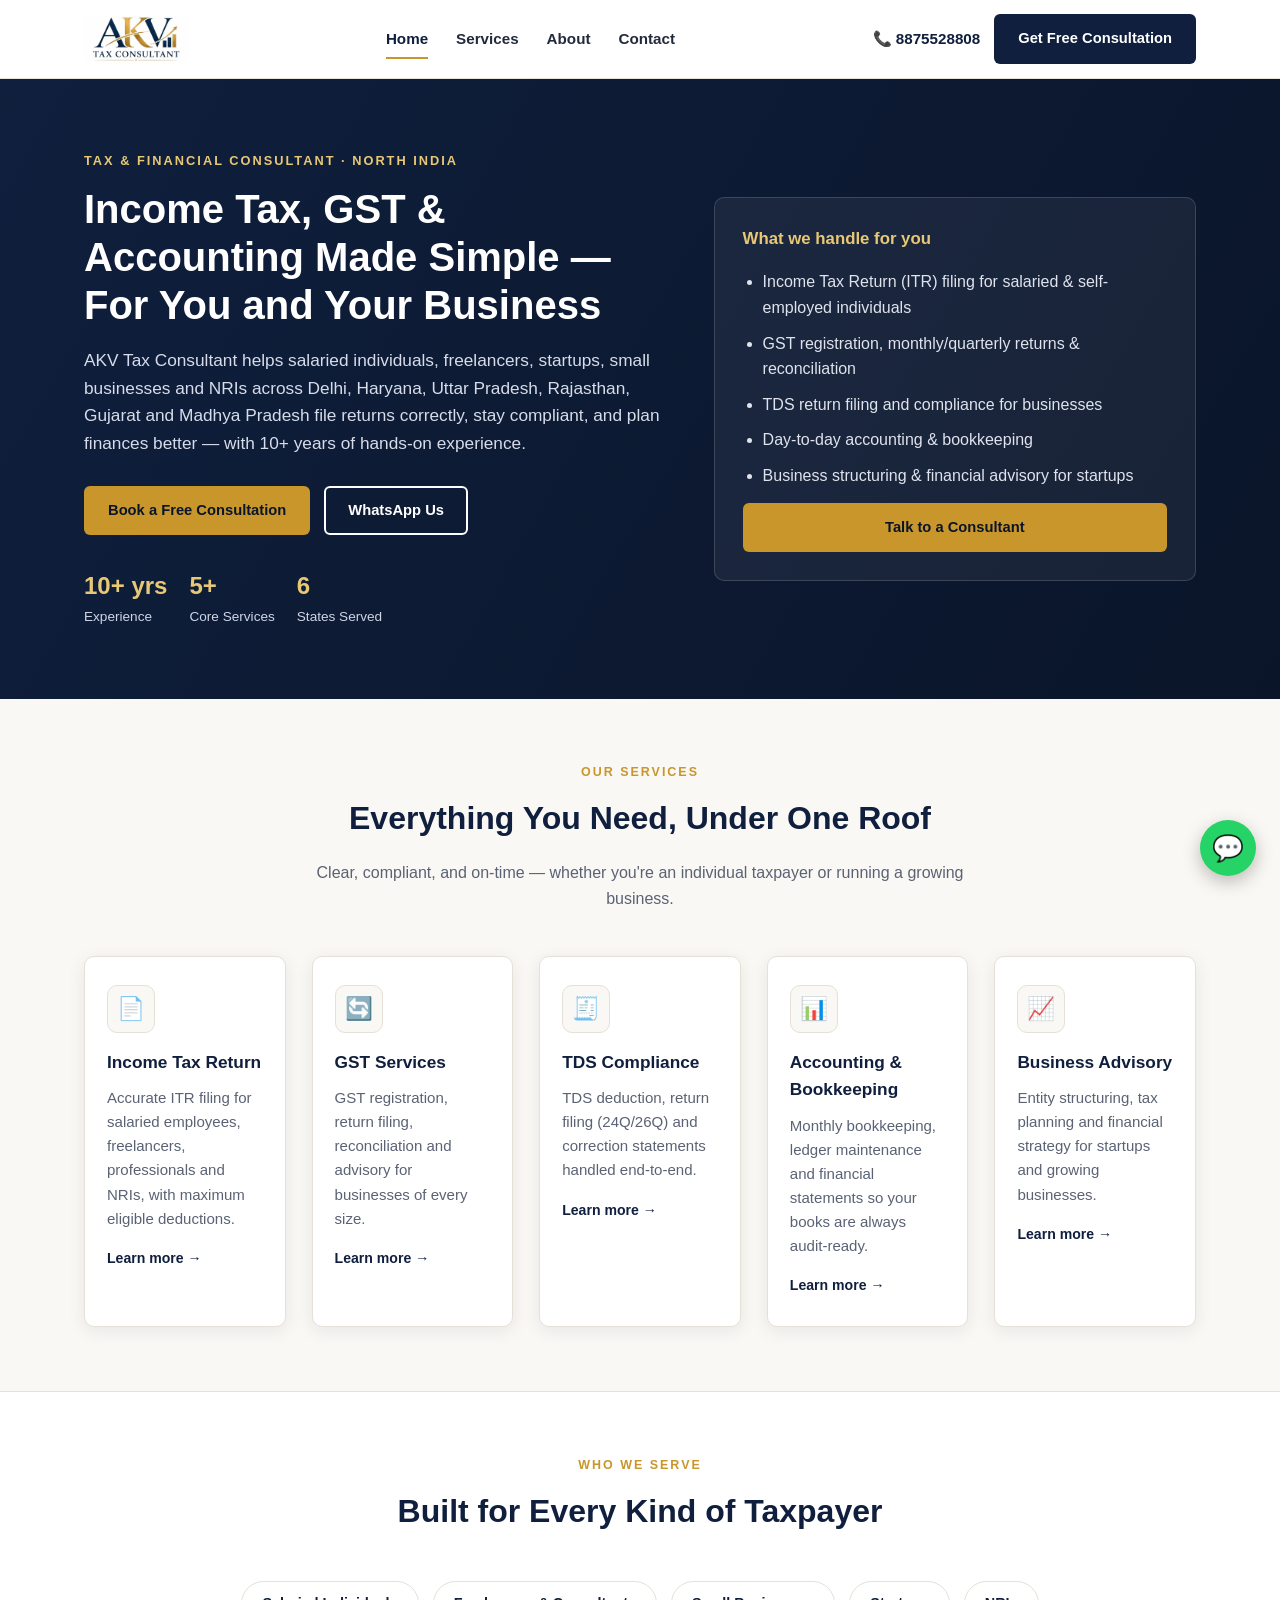
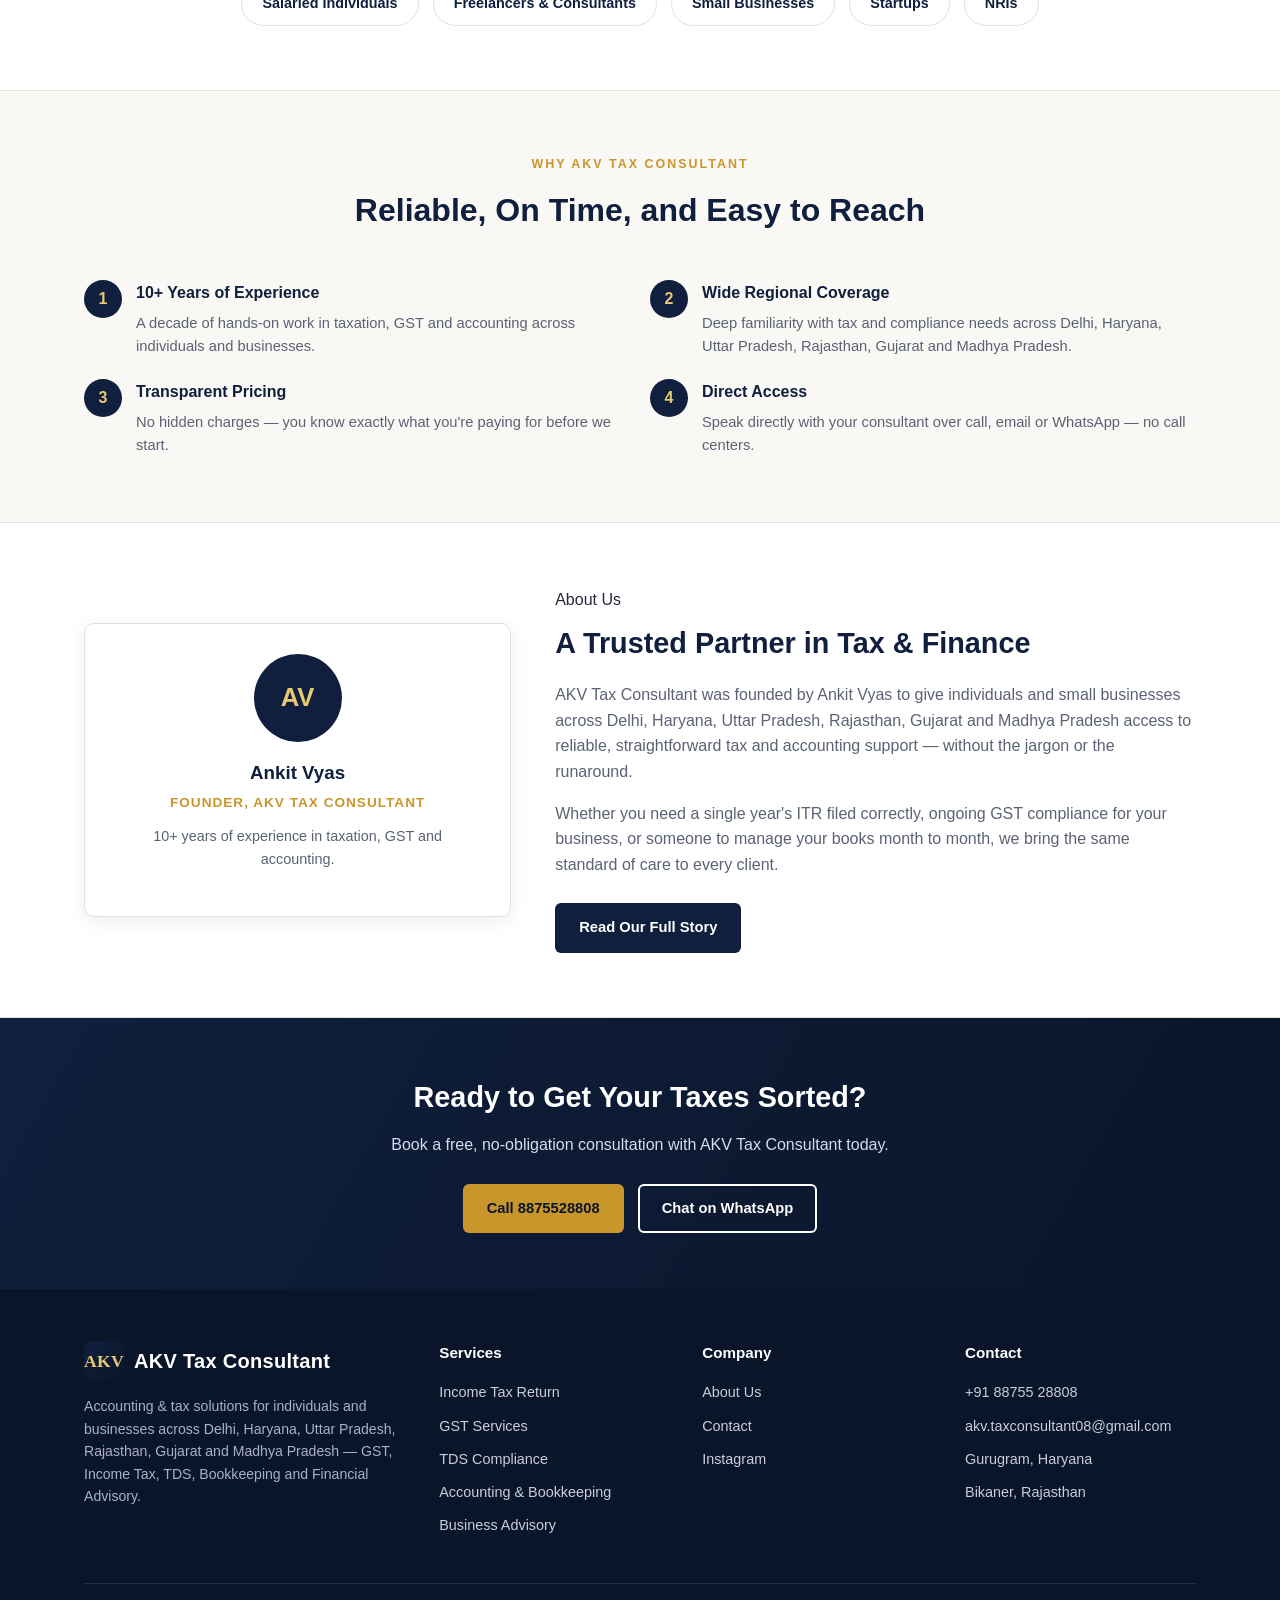
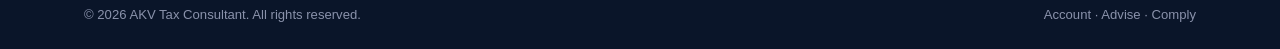
==== commit f4f8e9a0: "Add both office locations: Gurugram, Haryana and Bikaner, Rajasthan Co-Authored-By: Claude Sonnet 5 " ====
--- a/index.html
+++ b/index.html
@@ -29,10 +29,22 @@
   "areaServed": ["Delhi", "Haryana", "Uttar Pradesh", "Rajasthan", "Gujarat", "Madhya Pradesh"],
   "address": {
     "@type": "PostalAddress",
-    "addressLocality": "Delhi",
-    "addressRegion": "Delhi",
+    "addressLocality": "Gurugram",
+    "addressRegion": "Haryana",
     "addressCountry": "IN"
   },
+  "location": [
+    {
+      "@type": "Place",
+      "name": "AKV Tax Consultant - Gurugram Office",
+      "address": { "@type": "PostalAddress", "addressLocality": "Gurugram", "addressRegion": "Haryana", "addressCountry": "IN" }
+    },
+    {
+      "@type": "Place",
+      "name": "AKV Tax Consultant - Bikaner Office",
+      "address": { "@type": "PostalAddress", "addressLocality": "Bikaner", "addressRegion": "Rajasthan", "addressCountry": "IN" }
+    }
+  ],
   "founder": {
     "@type": "Person",
     "name": "Ankit Vyas"
@@ -256,7 +268,8 @@
         <ul>
           <li><a href="tel:+918875528808">+91 88755 28808</a></li>
           <li><a href="mailto:akv.taxconsultant08@gmail.com">akv.taxconsultant08@gmail.com</a></li>
-          <li>Delhi, India</li>
+          <li>Gurugram, Haryana</li>
+          <li>Bikaner, Rajasthan</li>
         </ul>
       </div>
     </div>
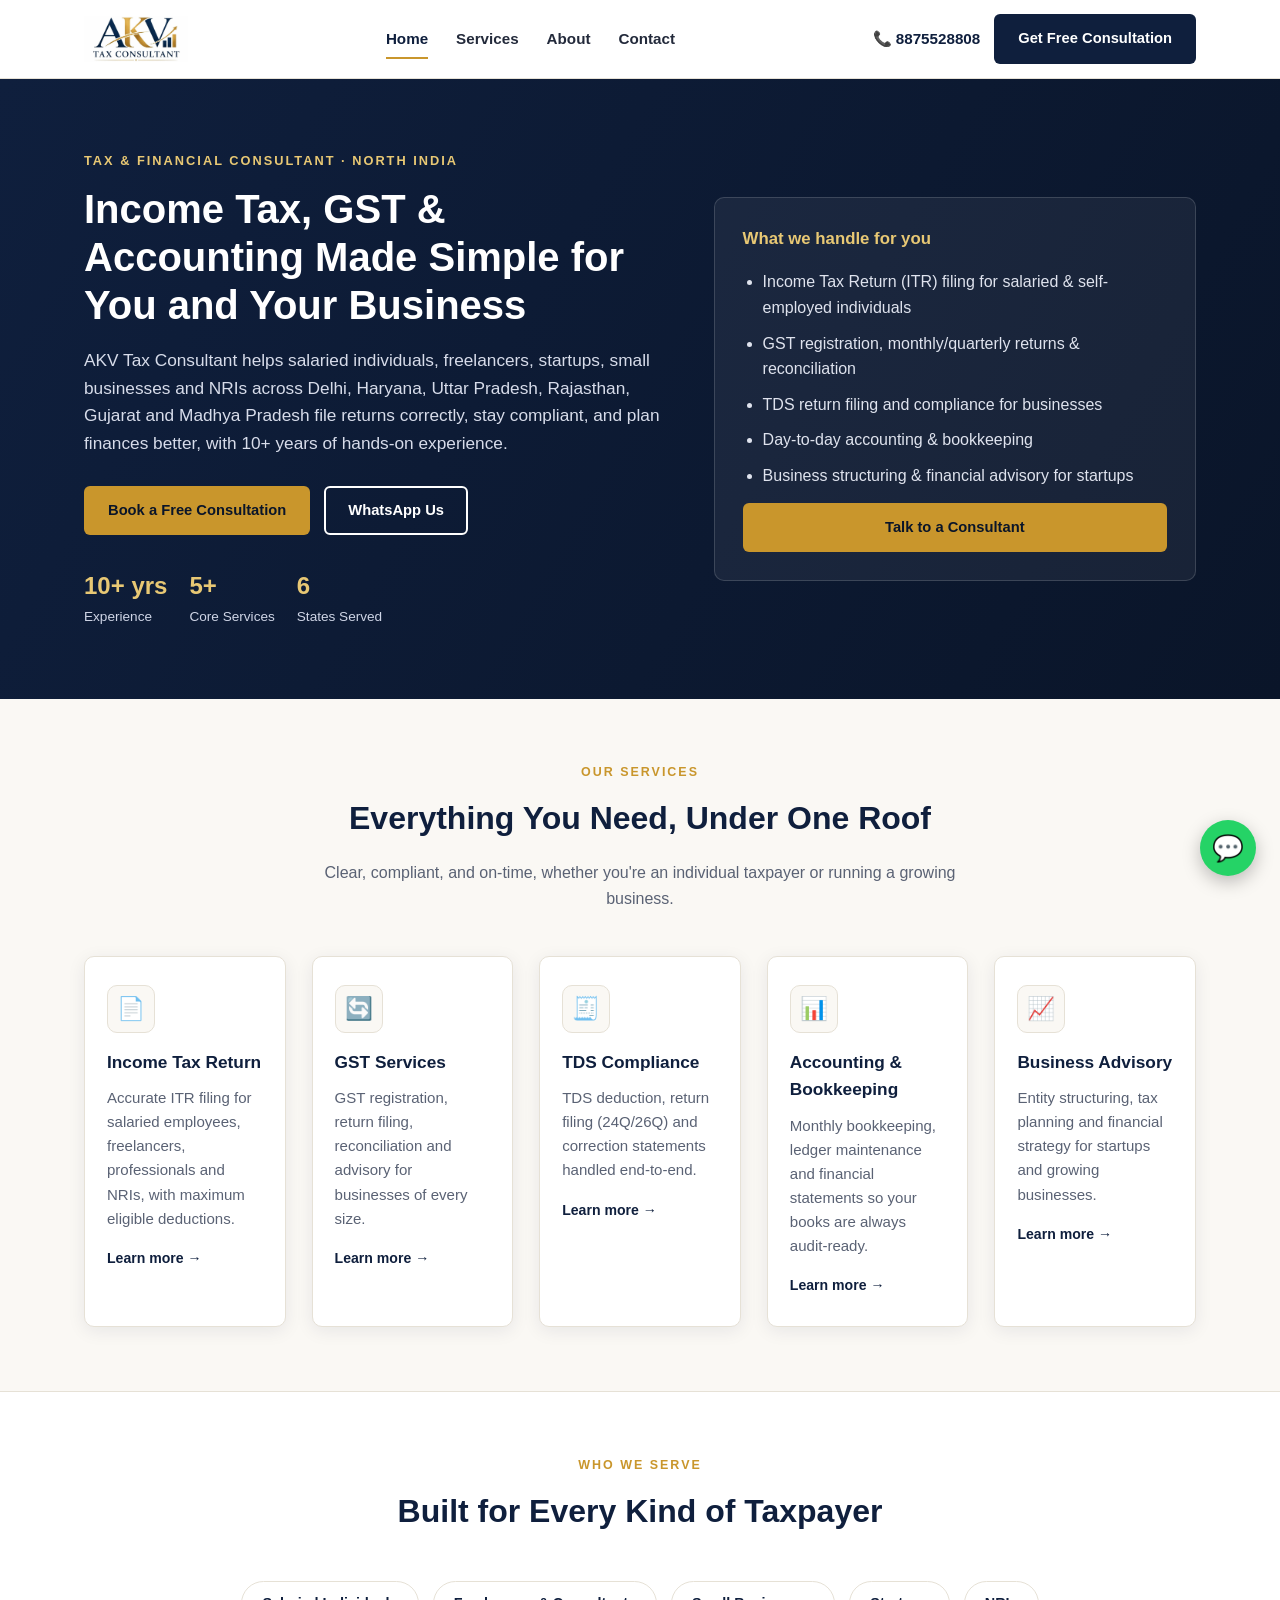
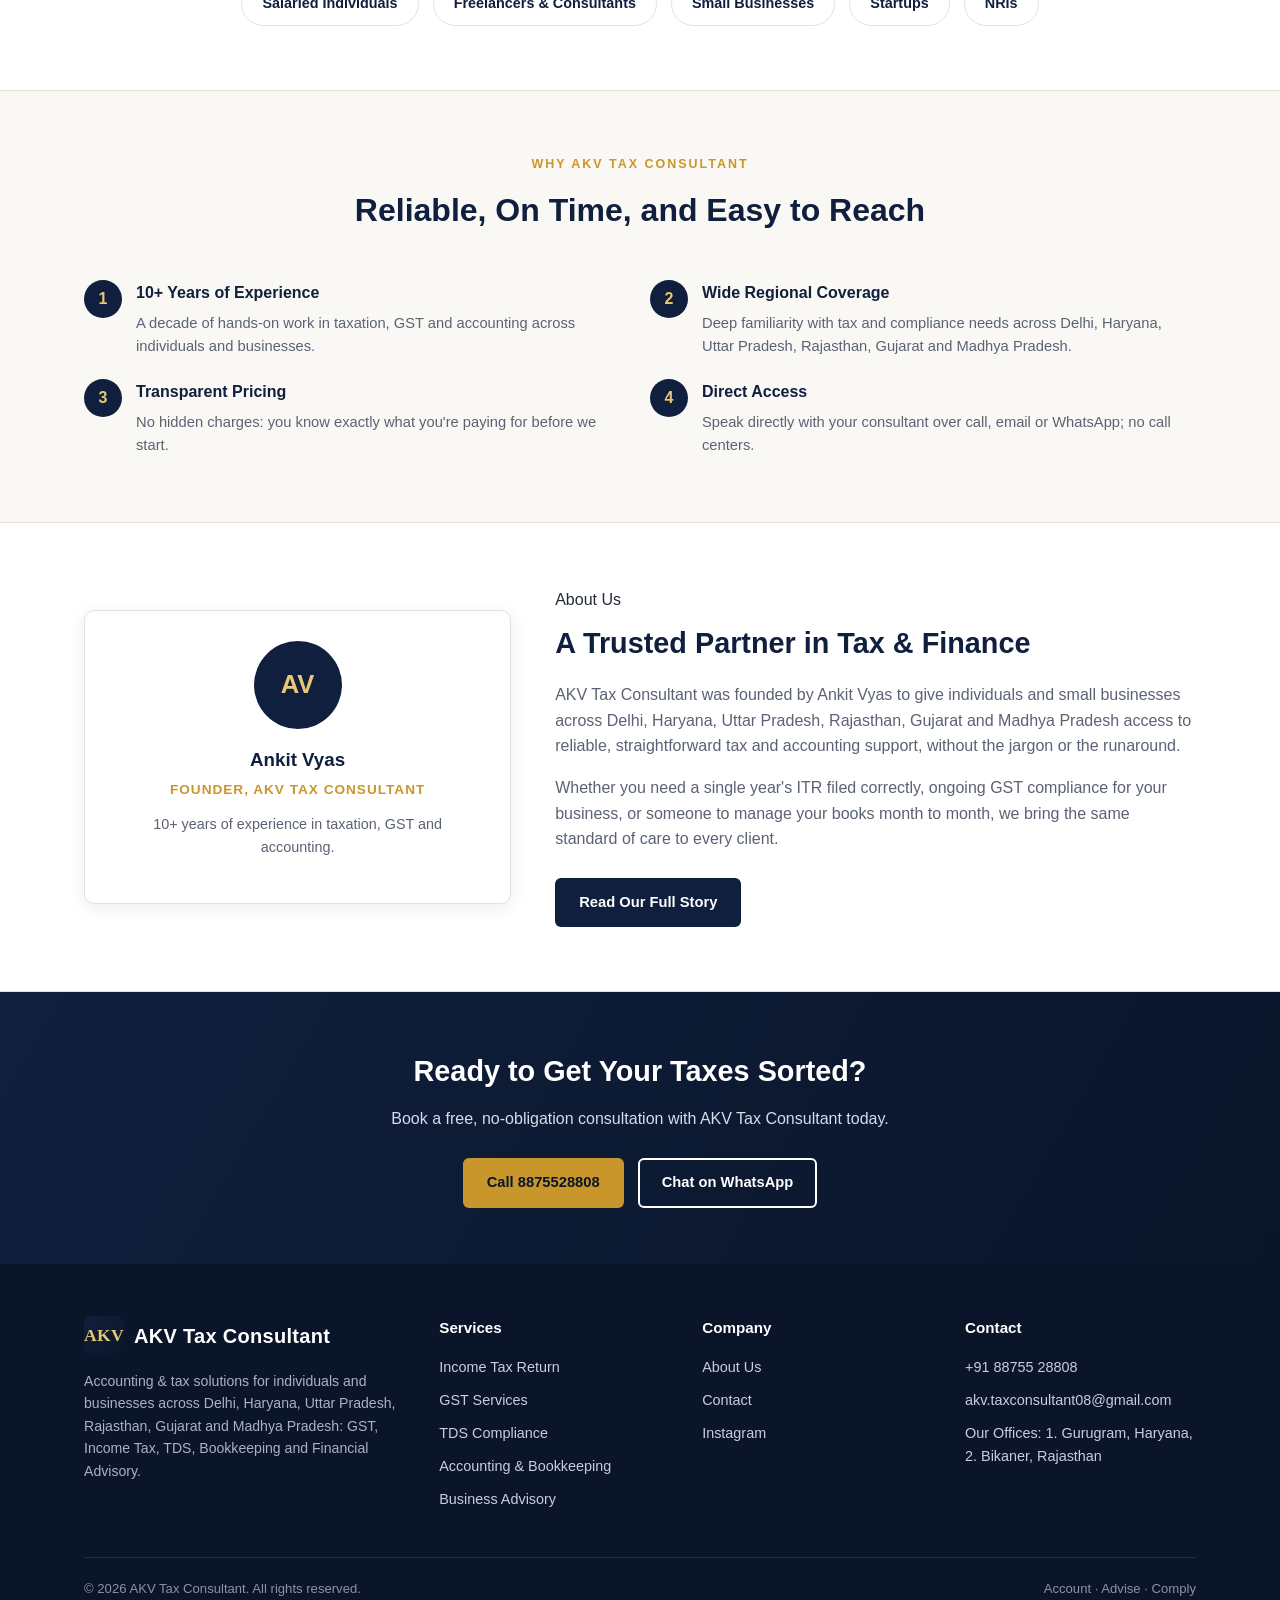
==== commit 982683e1: "Remove all em dashes site-wide; simplify footer office listing Co-Authored-By: Claude Sonnet 5 <nore" ====
--- a/index.html
+++ b/index.html
@@ -12,7 +12,7 @@
 <!-- Open Graph -->
 <meta property="og:type" content="website">
 <meta property="og:title" content="AKV Tax Consultant | Income Tax, GST & TDS Filing in North India">
-<meta property="og:description" content="Accounting & tax solutions for individuals, freelancers, startups and small businesses across Delhi, Haryana, Uttar Pradesh, Rajasthan, Gujarat and Madhya Pradesh — ITR, GST, TDS, bookkeeping & business advisory.">
+<meta property="og:description" content="Accounting & tax solutions for individuals, freelancers, startups and small businesses across Delhi, Haryana, Uttar Pradesh, Rajasthan, Gujarat and Madhya Pradesh: ITR, GST, TDS, bookkeeping & business advisory.">
 <meta property="og:url" content="https://akvtaxconsultant.github.io/">
 <meta property="og:locale" content="en_IN">
 
@@ -95,8 +95,8 @@
   <div class="container">
     <div>
       <div class="eyebrow">Tax &amp; Financial Consultant · North India</div>
-      <h1>Income Tax, GST &amp; Accounting Made Simple — For You and Your Business</h1>
-      <p class="lead">AKV Tax Consultant helps salaried individuals, freelancers, startups, small businesses and NRIs across Delhi, Haryana, Uttar Pradesh, Rajasthan, Gujarat and Madhya Pradesh file returns correctly, stay compliant, and plan finances better — with 10+ years of hands-on experience.</p>
+      <h1>Income Tax, GST &amp; Accounting Made Simple for You and Your Business</h1>
+      <p class="lead">AKV Tax Consultant helps salaried individuals, freelancers, startups, small businesses and NRIs across Delhi, Haryana, Uttar Pradesh, Rajasthan, Gujarat and Madhya Pradesh file returns correctly, stay compliant, and plan finances better, with 10+ years of hands-on experience.</p>
       <div class="hero-actions">
         <a href="contact.html" class="btn btn-gold">Book a Free Consultation</a>
         <a href="https://wa.me/918875528808" class="btn btn-outline" style="border-color:#fff;color:#fff;">WhatsApp Us</a>
@@ -126,7 +126,7 @@
     <div class="section-head">
       <div class="eyebrow">Our Services</div>
       <h2>Everything You Need, Under One Roof</h2>
-      <p>Clear, compliant, and on-time — whether you're an individual taxpayer or running a growing business.</p>
+      <p>Clear, compliant, and on-time, whether you're an individual taxpayer or running a growing business.</p>
     </div>
     <div class="grid grid-5">
       <div class="card">
@@ -196,11 +196,11 @@
       </div>
       <div class="why-item">
         <div class="num">3</div>
-        <div><h4>Transparent Pricing</h4><p>No hidden charges — you know exactly what you're paying for before we start.</p></div>
+        <div><h4>Transparent Pricing</h4><p>No hidden charges: you know exactly what you're paying for before we start.</p></div>
       </div>
       <div class="why-item">
         <div class="num">4</div>
-        <div><h4>Direct Access</h4><p>Speak directly with your consultant over call, email or WhatsApp — no call centers.</p></div>
+        <div><h4>Direct Access</h4><p>Speak directly with your consultant over call, email or WhatsApp; no call centers.</p></div>
       </div>
     </div>
   </div>
@@ -217,7 +217,7 @@
     <div>
       <div class="eyebrow">About Us</div>
       <h2 style="color:var(--navy); font-size:1.8rem; margin:8px 0 14px;">A Trusted Partner in Tax &amp; Finance</h2>
-      <p style="color:var(--text-muted);">AKV Tax Consultant was founded by Ankit Vyas to give individuals and small businesses across Delhi, Haryana, Uttar Pradesh, Rajasthan, Gujarat and Madhya Pradesh access to reliable, straightforward tax and accounting support — without the jargon or the runaround.</p>
+      <p style="color:var(--text-muted);">AKV Tax Consultant was founded by Ankit Vyas to give individuals and small businesses across Delhi, Haryana, Uttar Pradesh, Rajasthan, Gujarat and Madhya Pradesh access to reliable, straightforward tax and accounting support, without the jargon or the runaround.</p>
       <p style="color:var(--text-muted);">Whether you need a single year's ITR filed correctly, ongoing GST compliance for your business, or someone to manage your books month to month, we bring the same standard of care to every client.</p>
       <a href="about.html" class="btn btn-primary" style="margin-top:10px;">Read Our Full Story</a>
     </div>
@@ -243,7 +243,7 @@
           <span class="brand-mark">AKV</span>
           <span>AKV Tax Consultant</span>
         </div>
-        <p>Accounting &amp; tax solutions for individuals and businesses across Delhi, Haryana, Uttar Pradesh, Rajasthan, Gujarat and Madhya Pradesh — GST, Income Tax, TDS, Bookkeeping and Financial Advisory.</p>
+        <p>Accounting &amp; tax solutions for individuals and businesses across Delhi, Haryana, Uttar Pradesh, Rajasthan, Gujarat and Madhya Pradesh: GST, Income Tax, TDS, Bookkeeping and Financial Advisory.</p>
       </div>
       <div>
         <h4>Services</h4>
@@ -268,8 +268,7 @@
         <ul>
           <li><a href="tel:+918875528808">+91 88755 28808</a></li>
           <li><a href="mailto:akv.taxconsultant08@gmail.com">akv.taxconsultant08@gmail.com</a></li>
-          <li>Gurugram, Haryana</li>
-          <li>Bikaner, Rajasthan</li>
+          <li>Our Offices: 1. Gurugram, Haryana, 2. Bikaner, Rajasthan</li>
         </ul>
       </div>
     </div>
--- a/css/style.css
+++ b/css/style.css
@@ -1,4 +1,4 @@
-/* AKV Tax Consultant — site styles */
+/* AKV Tax Consultant: site styles */
 
 :root {
   --navy: #0f1f3d;
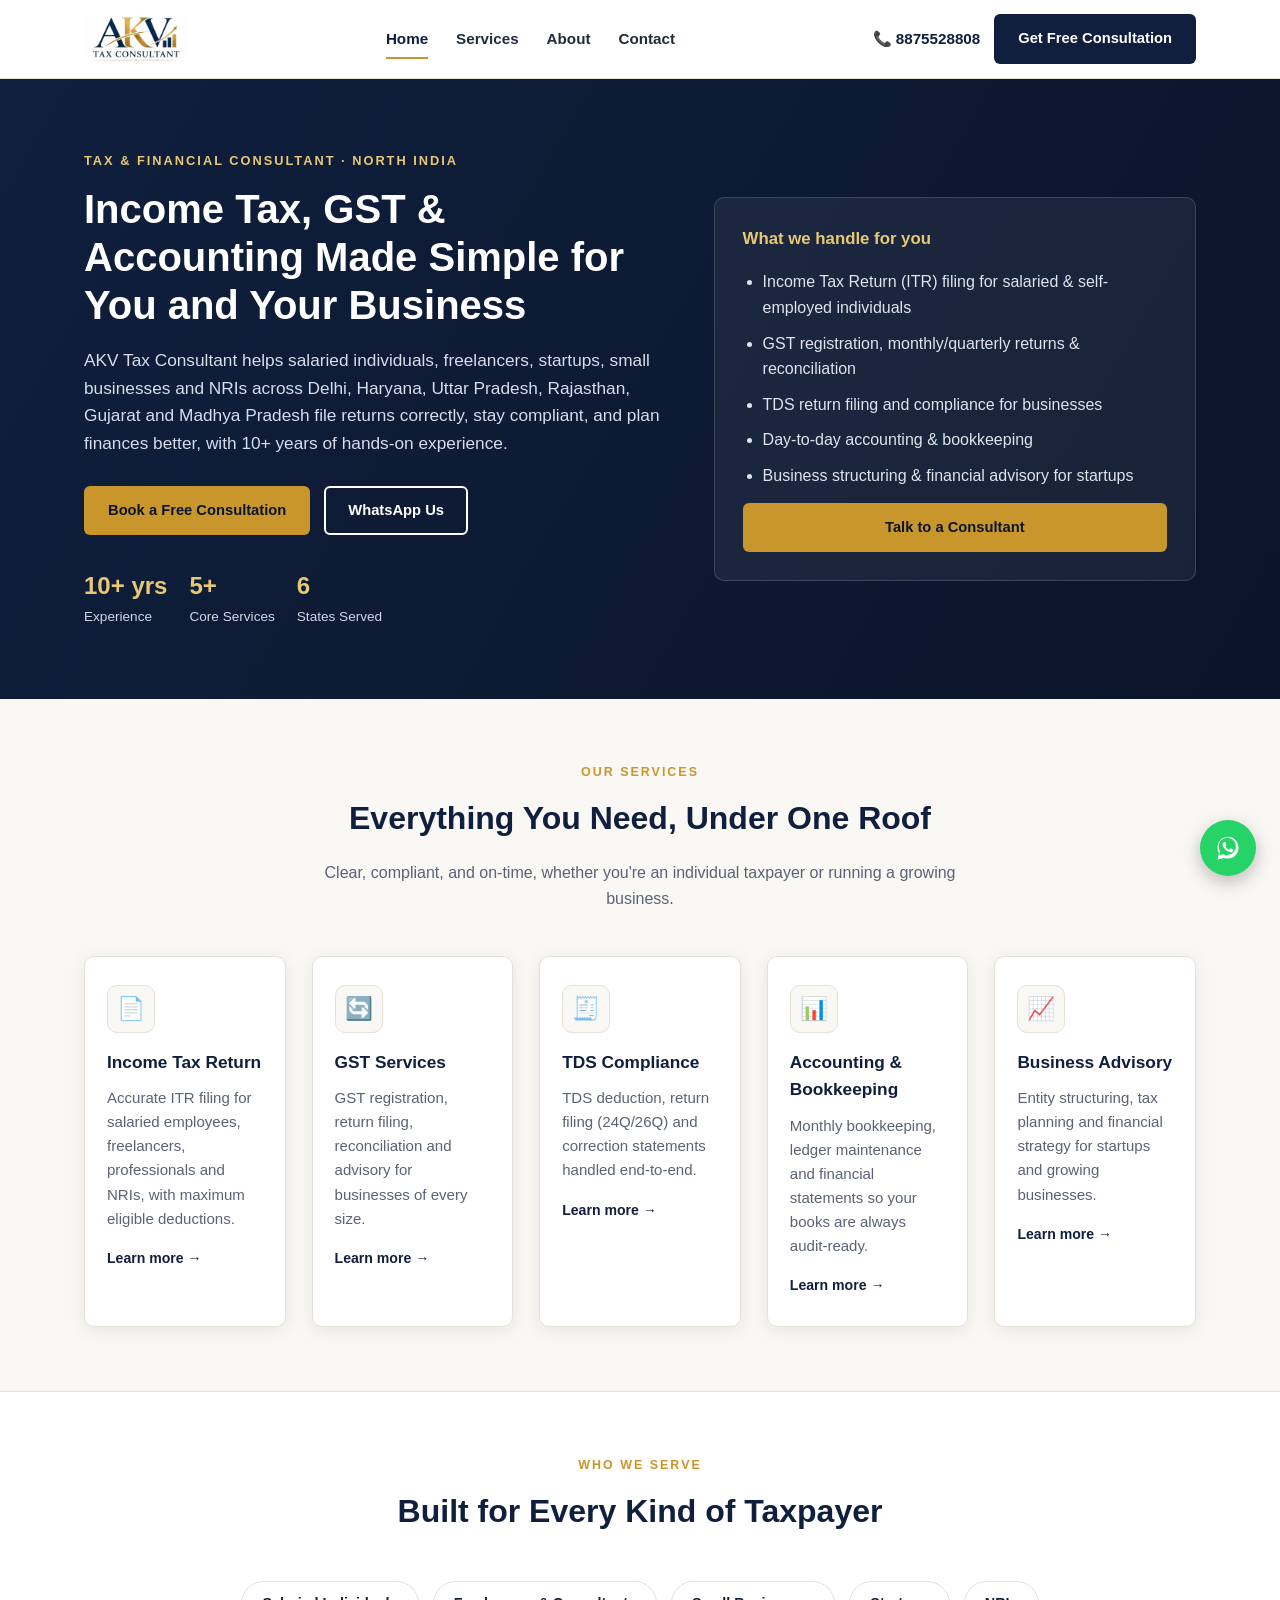
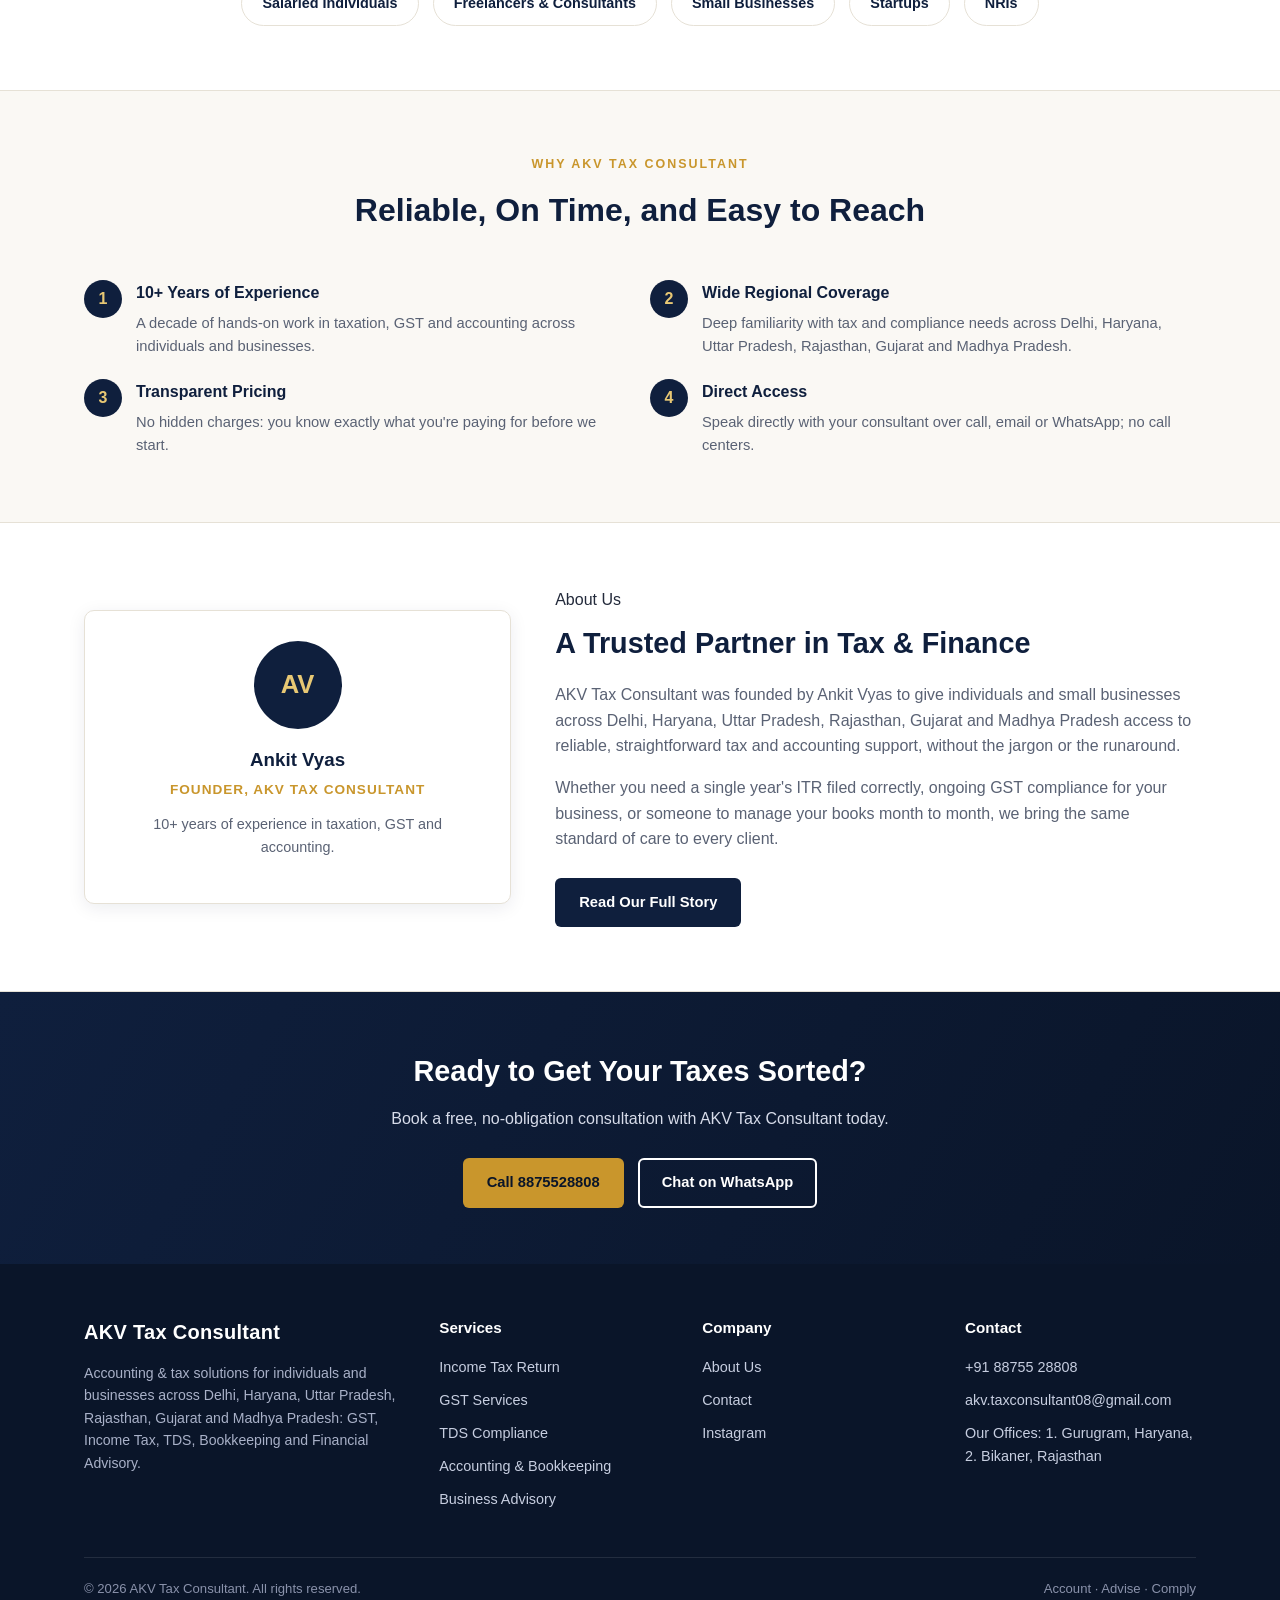
==== commit f651145c: "Use real WhatsApp icon instead of message emoji; fix duplicate AKV in footer Co-Authored-By: Claude " ====
--- a/index.html
+++ b/index.html
@@ -240,7 +240,6 @@
     <div class="footer-grid">
       <div class="footer-brand">
         <div class="brand" style="color:#fff; margin-bottom:14px;">
-          <span class="brand-mark">AKV</span>
           <span>AKV Tax Consultant</span>
         </div>
         <p>Accounting &amp; tax solutions for individuals and businesses across Delhi, Haryana, Uttar Pradesh, Rajasthan, Gujarat and Madhya Pradesh: GST, Income Tax, TDS, Bookkeeping and Financial Advisory.</p>
@@ -278,7 +277,7 @@
     </div>
   </div>
 </footer>
-<a href="https://wa.me/918875528808" class="whatsapp-float" aria-label="Chat on WhatsApp">💬</a>
+<a href="https://wa.me/918875528808" class="whatsapp-float" aria-label="Chat on WhatsApp"><svg viewBox="0 0 32 32" width="28" height="28" fill="currentColor" aria-hidden="true"><path d="M16.004 3C9.377 3 4 8.377 4 15.004c0 2.386.63 4.62 1.735 6.555L4 29l7.652-1.688a11.94 11.94 0 0 0 4.352.816h.005c6.627 0 12.004-5.377 12.004-12.004C28.013 8.377 22.636 3 16.004 3zm0 21.836a9.79 9.79 0 0 1-4.993-1.367l-.358-.213-4.54 1.002.97-4.428-.234-.363a9.8 9.8 0 0 1-1.516-5.244c0-5.417 4.409-9.826 9.83-9.826 2.626 0 5.09 1.023 6.947 2.881a9.76 9.76 0 0 1 2.878 6.95c0 5.418-4.409 9.608-9.984 9.608zm5.63-7.35c-.307-.154-1.816-.897-2.098-.999-.281-.103-.487-.154-.692.154-.205.307-.795.998-.975 1.204-.18.205-.36.23-.667.077-.307-.154-1.296-.478-2.469-1.523-.912-.813-1.528-1.817-1.707-2.124-.18-.307-.019-.473.135-.626.139-.138.307-.36.46-.54.154-.18.205-.307.307-.512.103-.205.051-.384-.026-.539-.077-.154-.692-1.667-.948-2.284-.25-.6-.504-.519-.692-.529-.179-.008-.384-.01-.589-.01a1.13 1.13 0 0 0-.82.384c-.282.307-1.076 1.05-1.076 2.563 0 1.512 1.102 2.973 1.256 3.178.154.205 2.17 3.315 5.258 4.65.735.317 1.309.507 1.756.649.738.235 1.41.202 1.941.123.592-.088 1.816-.742 2.072-1.459.256-.717.256-1.331.18-1.459-.077-.128-.281-.205-.588-.36z"/></svg></a>
 
 <script src="js/main.js"></script>
 </body>
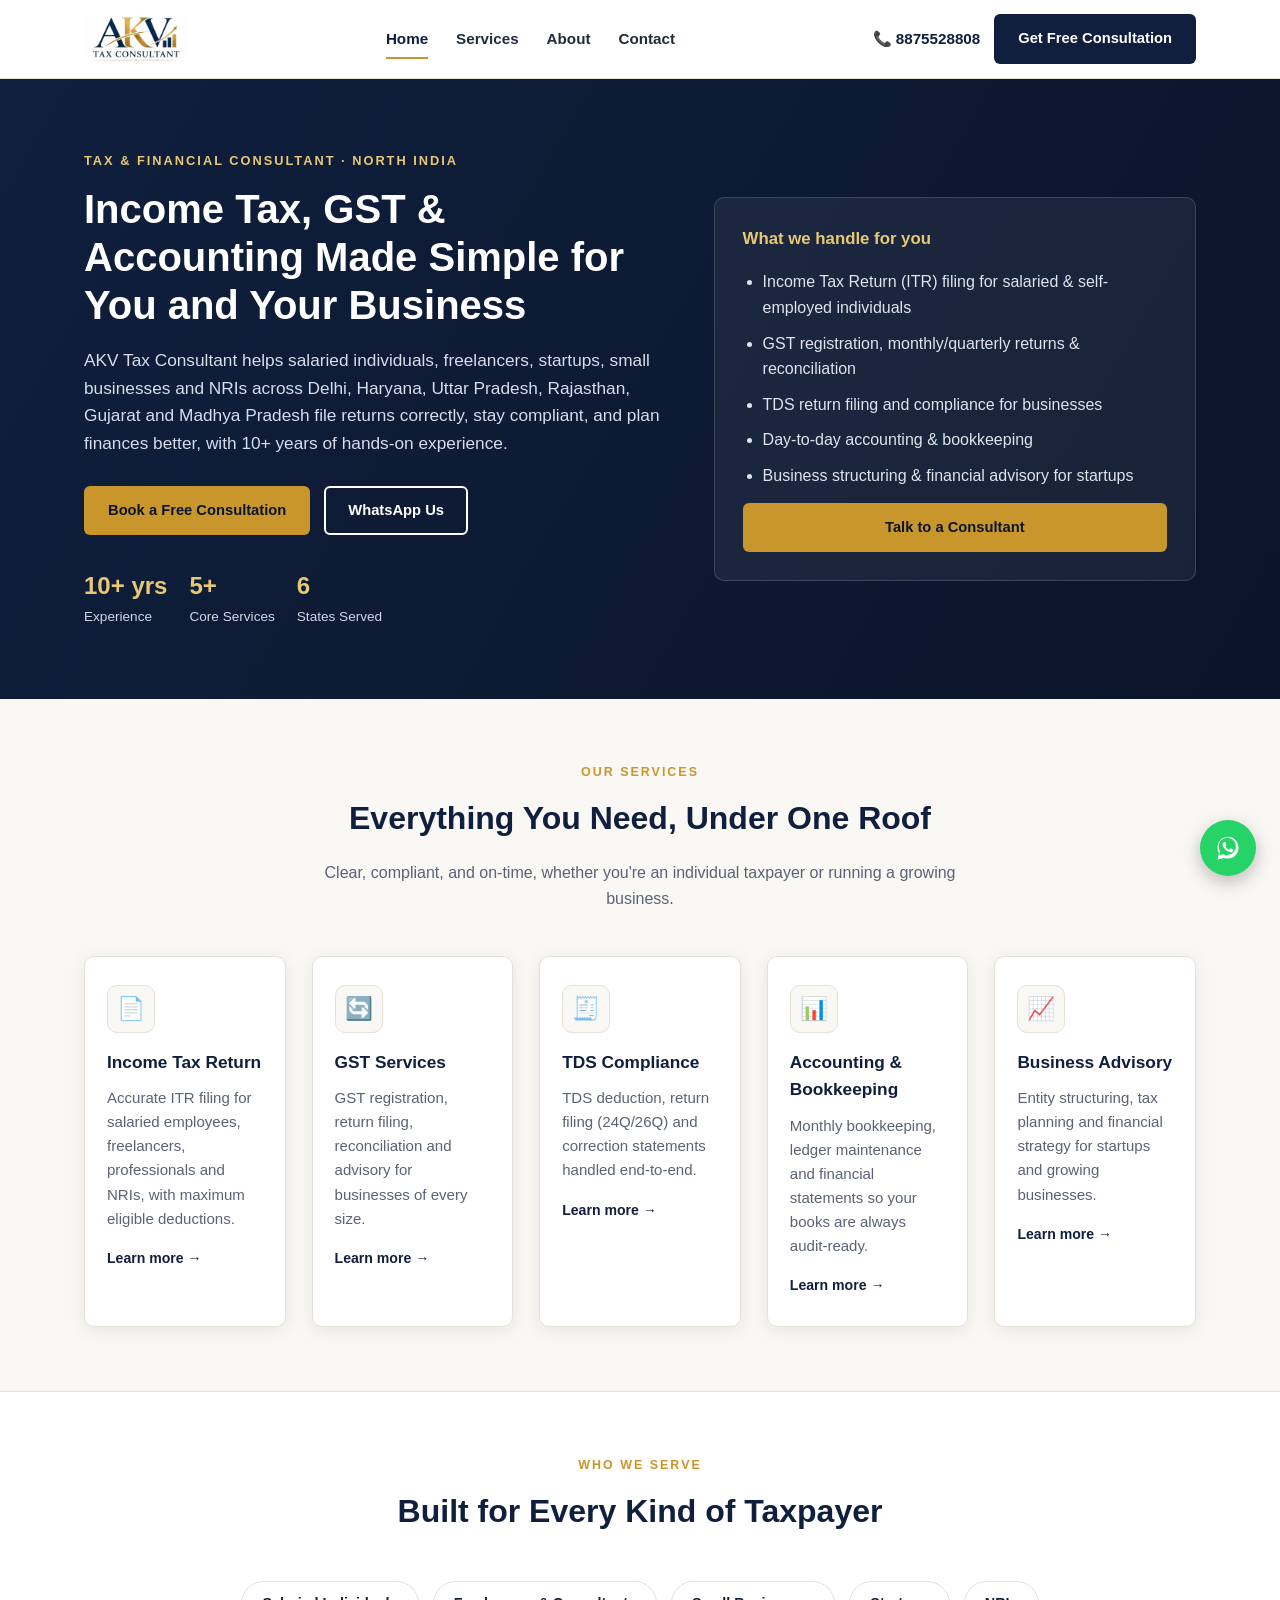
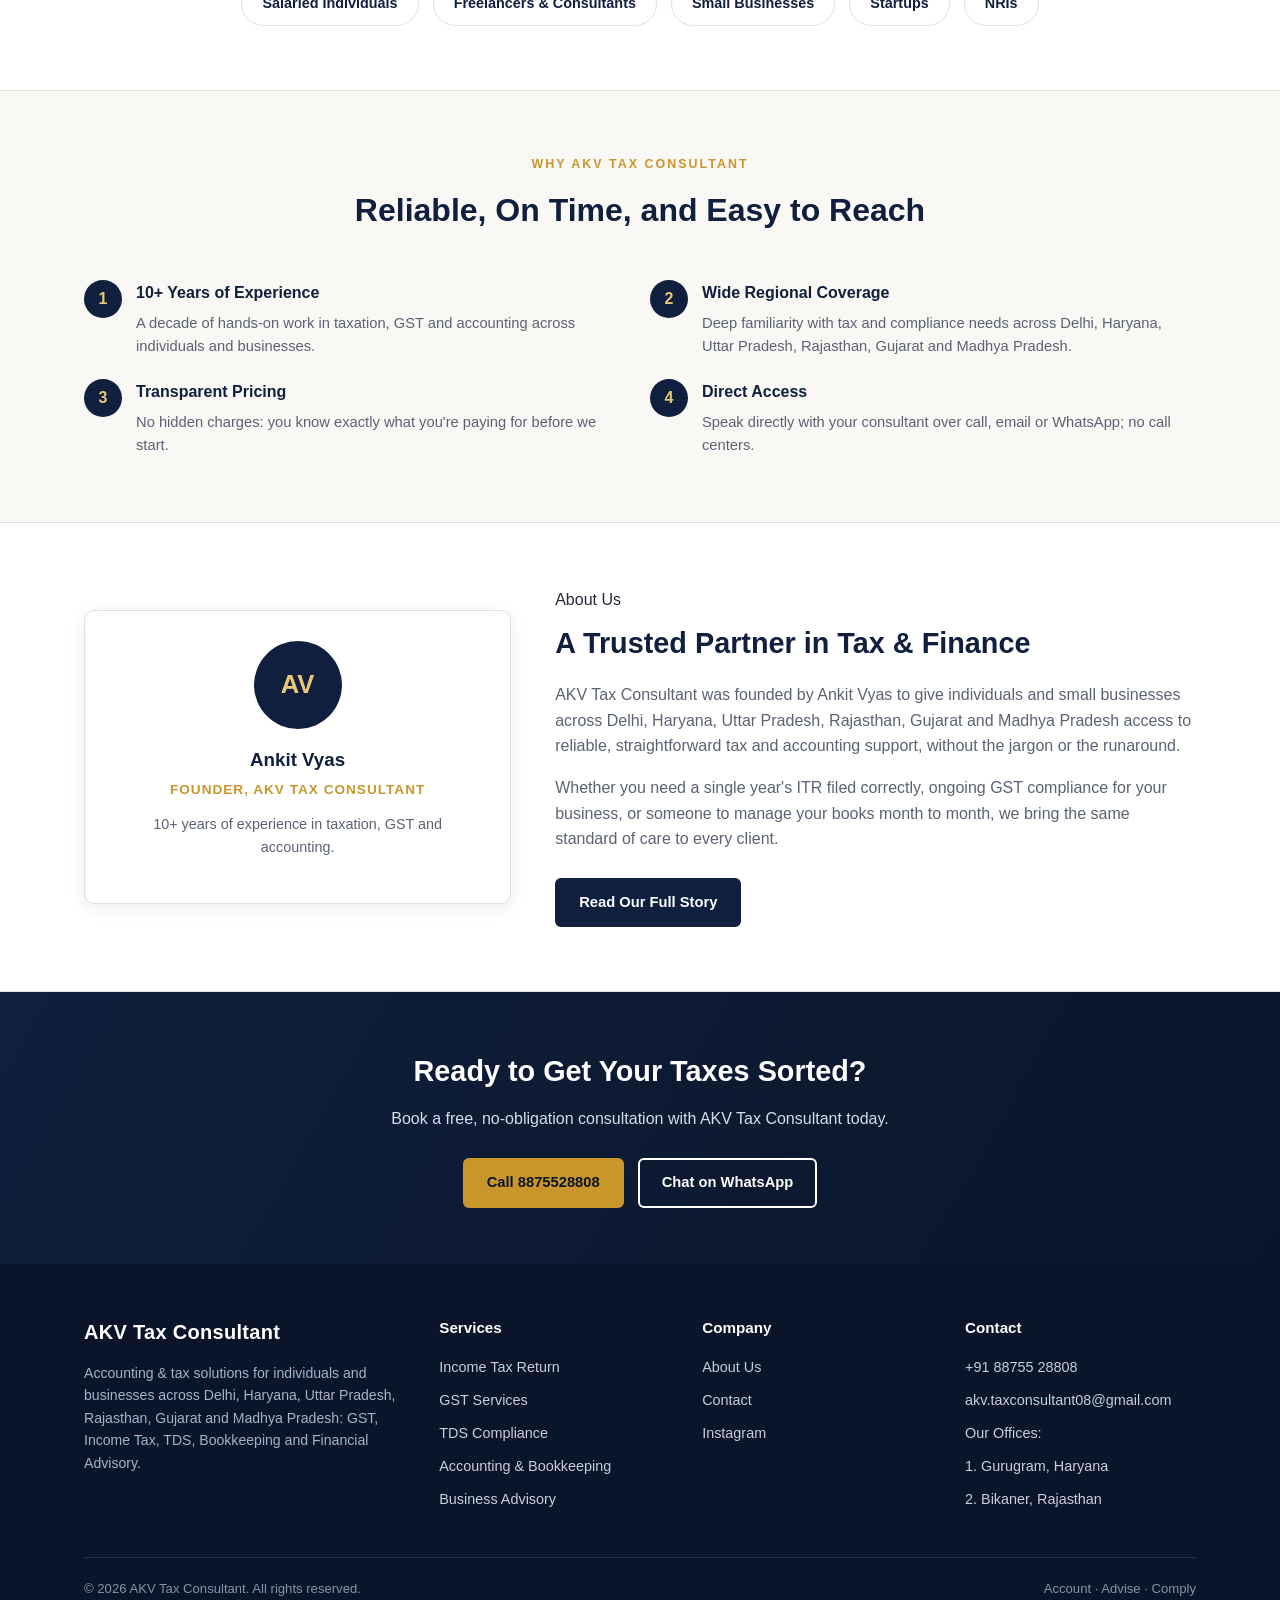
==== commit 2d0d172e: "Split footer Our Offices into separate lines for readability Co-Authored-By: Claude Sonnet 5 <norepl" ====
--- a/index.html
+++ b/index.html
@@ -267,7 +267,9 @@
         <ul>
           <li><a href="tel:+918875528808">+91 88755 28808</a></li>
           <li><a href="mailto:akv.taxconsultant08@gmail.com">akv.taxconsultant08@gmail.com</a></li>
-          <li>Our Offices: 1. Gurugram, Haryana, 2. Bikaner, Rajasthan</li>
+          <li>Our Offices:</li>
+          <li>1. Gurugram, Haryana</li>
+          <li>2. Bikaner, Rajasthan</li>
         </ul>
       </div>
     </div>
